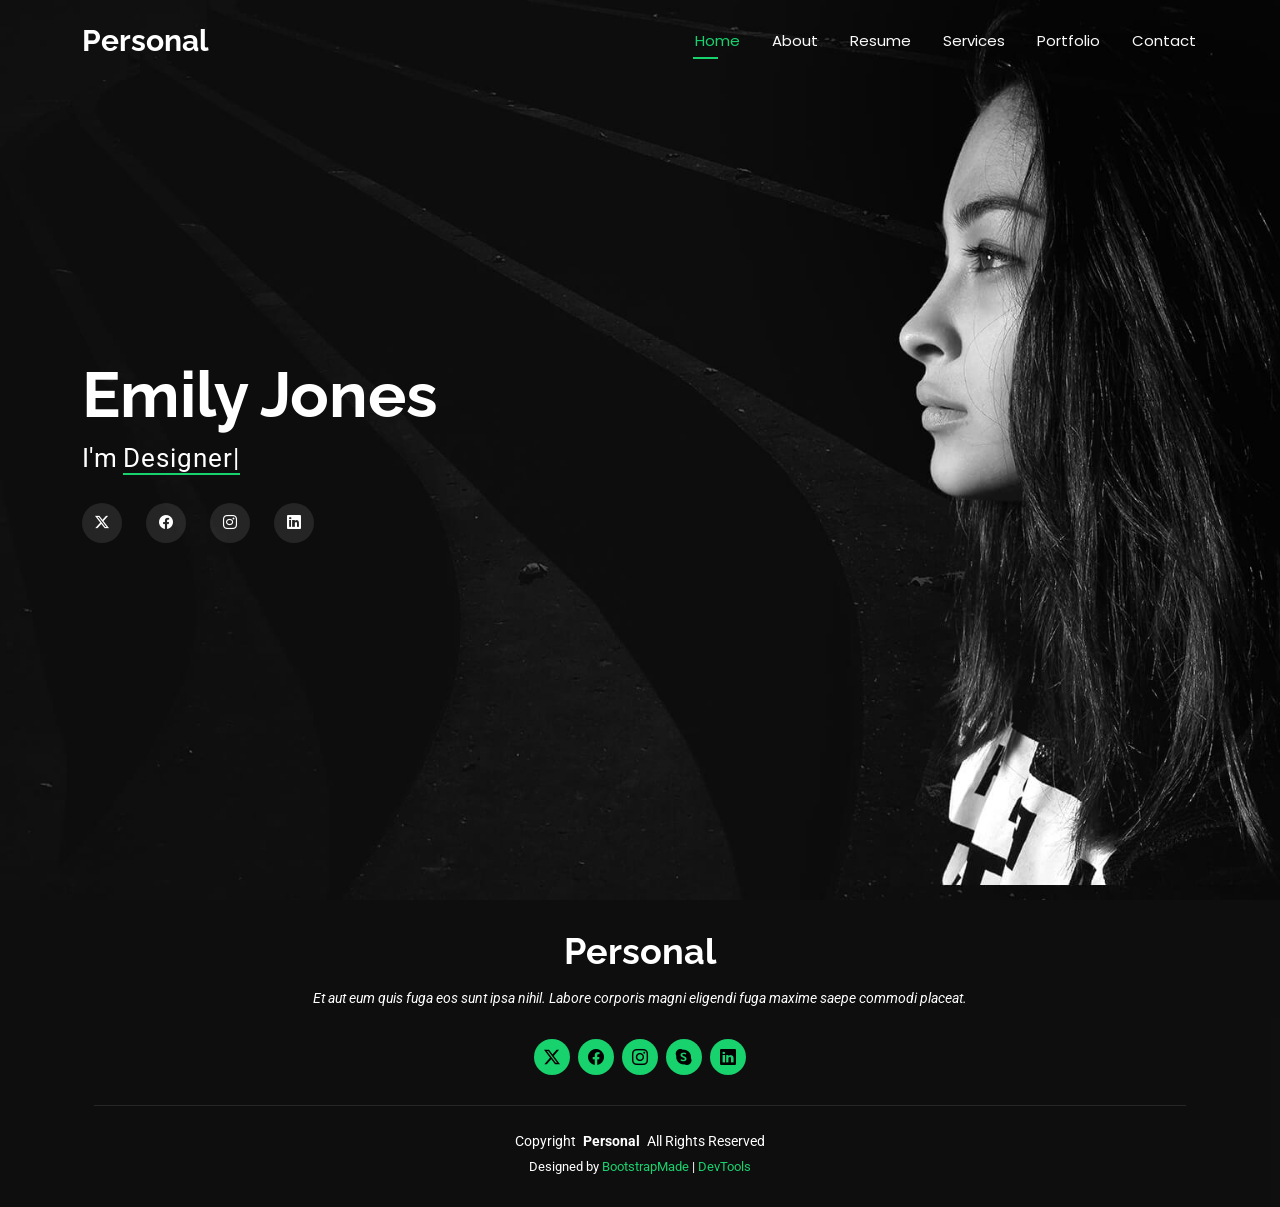
==== index.html @ 93c04d76 "oi; oi; oi" ====
<!DOCTYPE html>
<html lang="en">

<head>
  <meta charset="utf-8">
  <meta content="width=device-width, initial-scale=1.0" name="viewport">
  <title>Index - Personal Bootstrap Template</title>
  <meta name="description" content="">
  <meta name="keywords" content="">

  <!-- Favicons -->
  <link href="assets/img/favicon.png" rel="icon">
  <link href="assets/img/apple-touch-icon.png" rel="apple-touch-icon">

  <!-- Fonts -->
  <link href="https://fonts.googleapis.com" rel="preconnect">
  <link href="https://fonts.gstatic.com" rel="preconnect" crossorigin>
  <link href="https://fonts.googleapis.com/css2?family=Roboto:ital,wght@0,100;0,300;0,400;0,500;0,700;0,900;1,100;1,300;1,400;1,500;1,700;1,900&family=Poppins:ital,wght@0,100;0,200;0,300;0,400;0,500;0,600;0,700;0,800;0,900;1,100;1,200;1,300;1,400;1,500;1,600;1,700;1,800;1,900&family=Raleway:ital,wght@0,100;0,200;0,300;0,400;0,500;0,600;0,700;0,800;0,900;1,100;1,200;1,300;1,400;1,500;1,600;1,700;1,800;1,900&display=swap" rel="stylesheet">

  <!-- Vendor CSS Files -->
  <link href="assets/vendor/bootstrap/css/bootstrap.min.css" rel="stylesheet">
  <link href="assets/vendor/bootstrap-icons/bootstrap-icons.css" rel="stylesheet">
  <link href="assets/vendor/aos/aos.css" rel="stylesheet">
  <link href="assets/vendor/swiper/swiper-bundle.min.css" rel="stylesheet">
  <link href="assets/vendor/glightbox/css/glightbox.min.css" rel="stylesheet">

  <!-- Main CSS File -->
  <link href="assets/css/main.css" rel="stylesheet">

  <!-- =======================================================
  * Template Name: Personal
  * Template URL: https://bootstrapmade.com/personal-free-resume-bootstrap-template/
  * Updated: Mar 05 2025 with Bootstrap v5.3.3
  * Author: BootstrapMade.com
  * License: https://bootstrapmade.com/license/
  ======================================================== -->
</head>

<body class="index-page">

  <header id="header" class="header d-flex align-items-center fixed-top">
    <div class="container-fluid container-xl position-relative d-flex align-items-center justify-content-between">

      <a href="index.html" class="logo d-flex align-items-center">
        <!-- Uncomment the line below if you also wish to use an image logo -->
        <!-- <img src="assets/img/logo.webp" alt=""> -->
        <h1 class="sitename">Personal</h1>
      </a>

      <nav id="navmenu" class="navmenu">
        <ul>
          <li><a href="index.html" class="active">Home</a></li>
          <li><a href="about.html">About</a></li>
          <li><a href="resume.html">Resume</a></li>
          <li><a href="services.html">Services</a></li>
          <li><a href="portfolio.html">Portfolio</a></li>
          <li><a href="contact.html">Contact</a></li>
        </ul>
        <i class="mobile-nav-toggle d-xl-none bi bi-list"></i>
      </nav>

    </div>
  </header>

  <main class="main">

    <!-- Hero Section -->
    <section id="hero" class="hero section dark-background">

      <img src="assets/img/hero-bg.jpg" alt="" data-aos="fade-in">

      <div class="container" data-aos="zoom-out" data-aos-delay="100">
        <h2>Emily Jones</h2>
        <p>I'm <span class="typed" data-typed-items="Designer, Developer, Freelancer, Photographer"></span><span class="typed-cursor typed-cursor--blink"></span></p>
        <div class="social-links">
          <a href="#"><i class="bi bi-twitter-x"></i></a>
          <a href="#"><i class="bi bi-facebook"></i></a>
          <a href="#"><i class="bi bi-instagram"></i></a>
          <a href="#"><i class="bi bi-linkedin"></i></a>
        </div>
      </div>

    </section><!-- /Hero Section -->

  </main>

  <footer id="footer" class="footer dark-background">
    <div class="container">
      <h3 class="sitename">Personal</h3>
      <p>Et aut eum quis fuga eos sunt ipsa nihil. Labore corporis magni eligendi fuga maxime saepe commodi placeat.</p>
      <div class="social-links d-flex justify-content-center">
        <a href=""><i class="bi bi-twitter-x"></i></a>
        <a href=""><i class="bi bi-facebook"></i></a>
        <a href=""><i class="bi bi-instagram"></i></a>
        <a href=""><i class="bi bi-skype"></i></a>
        <a href=""><i class="bi bi-linkedin"></i></a>
      </div>
      <div class="container">
        <div class="copyright">
          <span>Copyright</span> <strong class="px-1 sitename">Personal</strong> <span>All Rights Reserved</span>
        </div>
        <div class="credits">
          <!-- All the links in the footer should remain intact. -->
          <!-- You can delete the links only if you've purchased the pro version. -->
          <!-- Licensing information: https://bootstrapmade.com/license/ -->
          <!-- Purchase the pro version with working PHP/AJAX contact form: [buy-url] -->
          Designed by <a href="https://bootstrapmade.com/">BootstrapMade</a> | <a href="https://bootstrapmade.com/tools/">DevTools</a>
        </div>
      </div>
    </div>
  </footer>

  <!-- Scroll Top -->
  <a href="#" id="scroll-top" class="scroll-top d-flex align-items-center justify-content-center"><i class="bi bi-arrow-up-short"></i></a>

  <!-- Preloader -->
  <div id="preloader"></div>

  <!-- Vendor JS Files -->
  <script src="assets/vendor/bootstrap/js/bootstrap.bundle.min.js"></script>
  <script src="assets/vendor/php-email-form/validate.js"></script>
  <script src="assets/vendor/aos/aos.js"></script>
  <script src="assets/vendor/typed.js/typed.umd.js"></script>
  <script src="assets/vendor/purecounter/purecounter_vanilla.js"></script>
  <script src="assets/vendor/waypoints/noframework.waypoints.js"></script>
  <script src="assets/vendor/swiper/swiper-bundle.min.js"></script>
  <script src="assets/vendor/glightbox/js/glightbox.min.js"></script>
  <script src="assets/vendor/imagesloaded/imagesloaded.pkgd.min.js"></script>
  <script src="assets/vendor/isotope-layout/isotope.pkgd.min.js"></script>

  <!-- Main JS File -->
  <script src="assets/js/main.js"></script>

</body>

</html>
---- assets/css/main.css ----
/**
* Template Name: Personal
* Template URL: https://bootstrapmade.com/personal-free-resume-bootstrap-template/
* Updated: Mar 05 2025 with Bootstrap v5.3.3
* Author: BootstrapMade.com
* License: https://bootstrapmade.com/license/
*/

/*--------------------------------------------------------------
# Font & Color Variables
# Help: https://bootstrapmade.com/color-system/
--------------------------------------------------------------*/
/* Fonts */
:root {
  --default-font: "Roboto",  system-ui, -apple-system, "Segoe UI", Roboto, "Helvetica Neue", Arial, "Noto Sans", "Liberation Sans", sans-serif, "Apple Color Emoji", "Segoe UI Emoji", "Segoe UI Symbol", "Noto Color Emoji";
  --heading-font: "Raleway",  sans-serif;
  --nav-font: "Poppins",  sans-serif;
}

/* Global Colors - The following color variables are used throughout the website. Updating them here will change the color scheme of the entire website */
:root { 
  --background-color: #000000; /* Background color for the entire website, including individual sections */
  --default-color: #fafafa; /* Default color used for the majority of the text content across the entire website */
  --heading-color: #ffffff; /* Color for headings, subheadings and title throughout the website */
  --accent-color: #18d26e; /* Accent color that represents your brand on the website. It's used for buttons, links, and other elements that need to stand out */
  --surface-color: #1a1a1a; /* The surface color is used as a background of boxed elements within sections, such as cards, icon boxes, or other elements that require a visual separation from the global background. */
  --contrast-color: #000000; /* Contrast color for text, ensuring readability against backgrounds of accent, heading, or default colors. */
}

/* Nav Menu Colors - The following color variables are used specifically for the navigation menu. They are separate from the global colors to allow for more customization options */
:root {
  --nav-color: #fafafa;  /* The default color of the main navmenu links */
  --nav-hover-color: #18d26e; /* Applied to main navmenu links when they are hovered over or active */
  --nav-mobile-background-color: #1a1a1a; /* Used as the background color for mobile navigation menu */
  --nav-dropdown-background-color: #1a1a1a; /* Used as the background color for dropdown items that appear when hovering over primary navigation items */
  --nav-dropdown-color: #fafafa; /* Used for navigation links of the dropdown items in the navigation menu. */
  --nav-dropdown-hover-color: #18d26e; /* Similar to --nav-hover-color, this color is applied to dropdown navigation links when they are hovered over. */
}

/* Color Presets - These classes override global colors when applied to any section or element, providing reuse of the sam color scheme. */

.light-background {
  --background-color: #1a1a1a;
  --surface-color: #343434;
}

.dark-background {
  --background-color: rgba(15, 15, 15, 0.975);
  --default-color: #ffffff;
  --heading-color: #ffffff;
  --surface-color: #292929f9;
  --contrast-color: #000000;
}

/* Smooth scroll */
:root {
  scroll-behavior: smooth;
}

/*--------------------------------------------------------------
# General Styling & Shared Classes
--------------------------------------------------------------*/
body {
  color: var(--default-color);
  background-color: var(--background-color);
  font-family: var(--default-font);
}

a {
  color: var(--accent-color);
  text-decoration: none;
  transition: 0.3s;
}

a:hover {
  color: color-mix(in srgb, var(--accent-color), transparent 25%);
  text-decoration: none;
}

h1,
h2,
h3,
h4,
h5,
h6 {
  color: var(--heading-color);
  font-family: var(--heading-font);
}

/* PHP Email Form Messages
------------------------------*/
.php-email-form .error-message {
  display: none;
  background: #df1529;
  color: #ffffff;
  text-align: left;
  padding: 15px;
  margin-bottom: 24px;
  font-weight: 600;
}

.php-email-form .sent-message {
  display: none;
  color: #ffffff;
  background: #059652;
  text-align: center;
  padding: 15px;
  margin-bottom: 24px;
  font-weight: 600;
}

.php-email-form .loading {
  display: none;
  background: var(--surface-color);
  text-align: center;
  padding: 15px;
  margin-bottom: 24px;
}

.php-email-form .loading:before {
  content: "";
  display: inline-block;
  border-radius: 50%;
  width: 24px;
  height: 24px;
  margin: 0 10px -6px 0;
  border: 3px solid var(--accent-color);
  border-top-color: var(--surface-color);
  animation: php-email-form-loading 1s linear infinite;
}

@keyframes php-email-form-loading {
  0% {
    transform: rotate(0deg);
  }

  100% {
    transform: rotate(360deg);
  }
}

/*--------------------------------------------------------------
# Global Header
--------------------------------------------------------------*/
.header {
  --background-color: rgba(0, 0, 0, 0);
  color: var(--default-color);
  background-color: var(--background-color);
  padding: 15px 0;
  transition: all 0.5s;
  z-index: 997;
}

.header .logo {
  line-height: 1;
}

.header .logo img {
  max-height: 32px;
  margin-right: 8px;
}

.header .logo h1 {
  font-size: 30px;
  margin: 0;
  font-weight: 700;
  color: var(--heading-color);
}

.scrolled .header {
  box-shadow: 0px 0 18px rgba(0, 0, 0, 0.1);
}

/* Global Header on Scroll
------------------------------*/
.scrolled .header {
  --background-color: rgba(0, 0, 0, 0.8);
}

/*--------------------------------------------------------------
# Navigation Menu
--------------------------------------------------------------*/
/* Desktop Navigation */
@media (min-width: 1200px) {
  .navmenu {
    padding: 0;
  }

  .navmenu ul {
    margin: 0;
    padding: 0;
    display: flex;
    list-style: none;
    align-items: center;
  }

  .navmenu li {
    position: relative;
  }

  .navmenu>ul>li {
    white-space: nowrap;
    padding: 15px 14px;
  }

  .navmenu>ul>li:last-child {
    padding-right: 0;
  }

  .navmenu a,
  .navmenu a:focus {
    color: var(--nav-color);
    font-size: 15px;
    padding: 0 2px;
    font-family: var(--nav-font);
    font-weight: 400;
    display: flex;
    align-items: center;
    justify-content: space-between;
    white-space: nowrap;
    transition: 0.3s;
    position: relative;
  }

  .navmenu a i,
  .navmenu a:focus i {
    font-size: 12px;
    line-height: 0;
    margin-left: 5px;
    transition: 0.3s;
  }

  .navmenu>ul>li>a:before {
    content: "";
    position: absolute;
    height: 2px;
    bottom: -6px;
    left: 0;
    background-color: var(--nav-hover-color);
    visibility: hidden;
    width: 0px;
    transition: all 0.3s ease-in-out 0s;
  }

  .navmenu a:hover:before,
  .navmenu li:hover>a:before,
  .navmenu .active:before {
    visibility: visible;
    width: 25px;
  }

  .navmenu li:hover>a,
  .navmenu .active,
  .navmenu .active:focus {
    color: var(--nav-hover-color);
  }

  .navmenu .dropdown ul {
    margin: 0;
    padding: 10px 0;
    background: var(--nav-dropdown-background-color);
    display: block;
    position: absolute;
    visibility: hidden;
    left: 14px;
    top: 130%;
    opacity: 0;
    transition: 0.3s;
    border-radius: 4px;
    z-index: 99;
    box-shadow: 0px 0px 30px rgba(0, 0, 0, 0.1);
  }

  .navmenu .dropdown ul li {
    min-width: 200px;
  }

  .navmenu .dropdown ul a {
    padding: 10px 20px;
    font-size: 15px;
    text-transform: none;
    color: var(--nav-dropdown-color);
  }

  .navmenu .dropdown ul a i {
    font-size: 12px;
  }

  .navmenu .dropdown ul a:hover,
  .navmenu .dropdown ul .active:hover,
  .navmenu .dropdown ul li:hover>a {
    color: var(--nav-dropdown-hover-color);
  }

  .navmenu .dropdown:hover>ul {
    opacity: 1;
    top: 100%;
    visibility: visible;
  }

  .navmenu .dropdown .dropdown ul {
    top: 0;
    left: -90%;
    visibility: hidden;
  }

  .navmenu .dropdown .dropdown:hover>ul {
    opacity: 1;
    top: 0;
    left: -100%;
    visibility: visible;
  }
}

/* Mobile Navigation */
@media (max-width: 1199px) {
  .mobile-nav-toggle {
    color: var(--nav-color);
    font-size: 28px;
    line-height: 0;
    margin-right: 10px;
    cursor: pointer;
    transition: color 0.3s;
  }

  .navmenu {
    padding: 0;
    z-index: 9997;
  }

  .navmenu ul {
    display: none;
    list-style: none;
    position: absolute;
    inset: 60px 20px 20px 20px;
    padding: 10px 0;
    margin: 0;
    border-radius: 6px;
    background-color: var(--nav-mobile-background-color);
    border: 1px solid color-mix(in srgb, var(--default-color), transparent 90%);
    box-shadow: none;
    overflow-y: auto;
    transition: 0.3s;
    z-index: 9998;
  }

  .navmenu a,
  .navmenu a:focus {
    color: var(--nav-dropdown-color);
    padding: 10px 20px;
    font-family: var(--nav-font);
    font-size: 17px;
    font-weight: 500;
    display: flex;
    align-items: center;
    justify-content: space-between;
    white-space: nowrap;
    transition: 0.3s;
  }

  .navmenu a i,
  .navmenu a:focus i {
    font-size: 12px;
    line-height: 0;
    margin-left: 5px;
    width: 30px;
    height: 30px;
    display: flex;
    align-items: center;
    justify-content: center;
    border-radius: 50%;
    transition: 0.3s;
    background-color: color-mix(in srgb, var(--accent-color), transparent 90%);
  }

  .navmenu a i:hover,
  .navmenu a:focus i:hover {
    background-color: var(--accent-color);
    color: var(--contrast-color);
  }

  .navmenu a:hover,
  .navmenu .active,
  .navmenu .active:focus {
    color: var(--nav-dropdown-hover-color);
  }

  .navmenu .active i,
  .navmenu .active:focus i {
    background-color: var(--accent-color);
    color: var(--contrast-color);
    transform: rotate(180deg);
  }

  .navmenu .dropdown ul {
    position: static;
    display: none;
    z-index: 99;
    padding: 10px 0;
    margin: 10px 20px;
    background-color: var(--nav-dropdown-background-color);
    transition: all 0.5s ease-in-out;
  }

  .navmenu .dropdown ul ul {
    background-color: rgba(33, 37, 41, 0.1);
  }

  .navmenu .dropdown>.dropdown-active {
    display: block;
    background-color: rgba(33, 37, 41, 0.03);
  }

  .mobile-nav-active {
    overflow: hidden;
  }

  .mobile-nav-active .mobile-nav-toggle {
    color: #fff;
    position: absolute;
    font-size: 32px;
    top: 15px;
    right: 15px;
    margin-right: 0;
    z-index: 9999;
  }

  .mobile-nav-active .navmenu {
    position: fixed;
    overflow: hidden;
    inset: 0;
    background: rgba(33, 37, 41, 0.8);
    transition: 0.3s;
  }

  .mobile-nav-active .navmenu>ul {
    display: block;
  }
}

/*--------------------------------------------------------------
# Global Footer
--------------------------------------------------------------*/
.footer {
  color: var(--default-color);
  background-color: var(--background-color);
  font-size: 14px;
  text-align: center;
  padding: 30px 0;
  position: relative;
}

.footer h3 {
  font-size: 36px;
  font-weight: 700;
  position: relative;
  padding: 0;
  margin: 0 0 15px 0;
}

.footer p {
  font-size: 15;
  font-style: italic;
  padding: 0;
  margin: 0 0 30px 0;
}

.footer .social-links {
  margin: 0 0 30px 0;
}

.footer .social-links a {
  font-size: 16px;
  display: flex;
  align-items: center;
  justify-content: center;
  background: var(--accent-color);
  color: var(--contrast-color);
  line-height: 1;
  margin: 0 4px;
  border-radius: 50%;
  text-align: center;
  width: 36px;
  height: 36px;
  transition: 0.3s;
}

.footer .social-links a:hover {
  background: color-mix(in srgb, var(--accent-color), transparent 20%);
  text-decoration: none;
}

.footer .copyright {
  padding-top: 25px;
  border-top: 1px solid color-mix(in srgb, var(--default-color), transparent 90%);
}

.footer .credits {
  font-size: 13px;
  padding-top: 5px;
}

/*--------------------------------------------------------------
# Preloader
--------------------------------------------------------------*/
#preloader {
  position: fixed;
  inset: 0;
  z-index: 999999;
  overflow: hidden;
  background: var(--background-color);
  transition: all 0.6s ease-out;
}

#preloader:before {
  content: "";
  position: fixed;
  top: calc(50% - 30px);
  left: calc(50% - 30px);
  border: 6px solid #ffffff;
  border-color: var(--accent-color) transparent var(--accent-color) transparent;
  border-radius: 50%;
  width: 60px;
  height: 60px;
  animation: animate-preloader 1.5s linear infinite;
}

@keyframes animate-preloader {
  0% {
    transform: rotate(0deg);
  }

  100% {
    transform: rotate(360deg);
  }
}

/*--------------------------------------------------------------
# Scroll Top Button
--------------------------------------------------------------*/
.scroll-top {
  position: fixed;
  visibility: hidden;
  opacity: 0;
  right: 15px;
  bottom: -15px;
  z-index: 99999;
  background-color: var(--accent-color);
  width: 44px;
  height: 44px;
  border-radius: 50px;
  transition: all 0.4s;
}

.scroll-top i {
  font-size: 24px;
  color: var(--contrast-color);
  line-height: 0;
}

.scroll-top:hover {
  background-color: color-mix(in srgb, var(--accent-color), transparent 20%);
  color: var(--contrast-color);
}

.scroll-top.active {
  visibility: visible;
  opacity: 1;
  bottom: 15px;
}

/*--------------------------------------------------------------
# Disable aos animation delay on mobile devices
--------------------------------------------------------------*/
@media screen and (max-width: 768px) {
  [data-aos-delay] {
    transition-delay: 0 !important;
  }
}

/*--------------------------------------------------------------
# Global Page Titles & Breadcrumbs
--------------------------------------------------------------*/
.page-title {
  color: var(--default-color);
  background-color: var(--background-color);
  position: relative;
}

.page-title .heading {
  padding: 160px 0 80px 0;
  border-top: 1px solid color-mix(in srgb, var(--default-color), transparent 90%);
}

.page-title .heading h1 {
  font-size: 38px;
  font-weight: 700;
}

.page-title nav {
  background-color: color-mix(in srgb, var(--default-color), transparent 90%);
  padding: 20px 0;
}

.page-title nav ol {
  display: flex;
  flex-wrap: wrap;
  list-style: none;
  margin: 0;
  font-size: 16px;
  font-weight: 600;
}

.page-title nav ol li+li {
  padding-left: 10px;
}

.page-title nav ol li+li::before {
  content: "/";
  display: inline-block;
  padding-right: 10px;
  color: color-mix(in srgb, var(--default-color), transparent 70%);
}

/*--------------------------------------------------------------
# Global Sections
--------------------------------------------------------------*/
section,
.section {
  color: var(--default-color);
  background-color: var(--background-color);
  padding: 60px 0;
  scroll-margin-top: 100px;
  overflow: clip;
}

@media (max-width: 1199px) {

  section,
  .section {
    scroll-margin-top: 66px;
  }
}

/*--------------------------------------------------------------
# Global Section Titles
--------------------------------------------------------------*/
.section-title {
  padding-bottom: 60px;
  position: relative;
}

.section-title h2 {
  font-size: 14px;
  font-weight: 500;
  padding: 0;
  line-height: 1px;
  margin: 0;
  letter-spacing: 1.5px;
  text-transform: uppercase;
  color: color-mix(in srgb, var(--default-color), transparent 50%);
  position: relative;
}

.section-title h2::after {
  content: "";
  width: 120px;
  height: 1px;
  display: inline-block;
  background: var(--accent-color);
  margin: 4px 10px;
}

.section-title div {
  color: var(--heading-color);
  margin: 0;
  margin: 0;
  font-size: 28px;
  font-weight: 700;
  text-transform: uppercase;
  font-family: var(--heading-font);
}

/*--------------------------------------------------------------
# Hero Section
--------------------------------------------------------------*/
.hero {
  width: 100%;
  min-height: 100vh;
  position: relative;
  padding: 80px 0;
  display: flex;
  align-items: center;
  justify-content: center;
}

.hero img {
  position: absolute;
  inset: 0;
  display: block;
  width: 100%;
  height: 100%;
  object-fit: cover;
  z-index: 1;
}

.hero .container {
  position: relative;
  z-index: 3;
}

.hero h2 {
  margin: 0;
  font-size: 64px;
  font-weight: 700;
}

.hero p {
  margin: 5px 0 0 0;
  font-size: 26px;
}

.hero p span {
  letter-spacing: 1px;
  border-bottom: 2px solid var(--accent-color);
}

.hero .social-links {
  margin-top: 25px;
}

.hero .social-links a {
  background-color: color-mix(in srgb, var(--default-color), transparent 90%);
  color: var(--default-color);
  font-size: 14px;
  width: 40px;
  height: 40px;
  border-radius: 50px;
  display: inline-flex;
  align-items: center;
  justify-content: center;
  margin-right: 20px;
  transition: 0.3s;
}

.hero .social-links a:hover {
  background-color: var(--accent-color);
}

@media (max-width: 768px) {
  .hero h2 {
    font-size: 32px;
  }

  .hero p {
    font-size: 20px;
  }
}

/*--------------------------------------------------------------
# About Section
--------------------------------------------------------------*/
.about .content h2 {
  font-weight: 700;
  font-size: 24px;
}

.about .content ul {
  list-style: none;
  padding: 0;
}

.about .content ul li {
  margin-bottom: 20px;
  display: flex;
  align-items: center;
}

.about .content ul strong {
  margin-right: 10px;
}

.about .content ul i {
  font-size: 16px;
  margin-right: 5px;
  color: var(--accent-color);
  line-height: 0;
}

/*--------------------------------------------------------------
# Stats Section
--------------------------------------------------------------*/
.stats i {
  background-color: var(--surface-color);
  color: var(--accent-color);
  box-shadow: 0px 2px 25px rgba(0, 0, 0, 0.1);
  width: 54px;
  height: 54px;
  font-size: 24px;
  border-radius: 50px;
  border: 2px solid var(--background-color);
  display: inline-flex;
  align-items: center;
  justify-content: center;
  position: relative;
  z-index: 1;
}

.stats .stats-item {
  background-color: var(--surface-color);
  margin-top: -27px;
  padding: 30px 30px 25px 30px;
  width: 100%;
  position: relative;
  text-align: center;
  box-shadow: 0px 2px 35px rgba(0, 0, 0, 0.1);
  border-radius: 4px;
  z-index: 0;
}

.stats .stats-item span {
  font-size: 36px;
  display: block;
  font-weight: 700;
  color: color-mix(in srgb, var(--default-color), transparent 20%);
}

.stats .stats-item p {
  padding: 0;
  margin: 0;
  font-family: var(--heading-font);
  font-size: 16px;
}

/*--------------------------------------------------------------
# Skills Section
--------------------------------------------------------------*/
.skills .progress {
  height: 60px;
  display: block;
  background: none;
  border-radius: 0;
}

.skills .progress .skill {
  color: var(--heading-color);
  padding: 0;
  margin: 0 0 6px 0;
  text-transform: uppercase;
  display: block;
  font-weight: 600;
  font-family: var(--heading-font);
}

.skills .progress .skill .val {
  float: right;
  font-style: normal;
}

.skills .progress-bar-wrap {
  background: color-mix(in srgb, var(--default-color), transparent 90%);
  height: 10px;
}

.skills .progress-bar {
  width: 1px;
  height: 10px;
  transition: 0.9s;
  background-color: var(--accent-color);
}

/*--------------------------------------------------------------
# Interests Section
--------------------------------------------------------------*/
.interests .features-item {
  background-color: var(--surface-color);
  display: flex;
  align-items: center;
  padding: 20px;
  transition: 0.3s;
  border: 1px solid color-mix(in srgb, var(--default-color), transparent 90%);
  position: relative;
}

.interests .features-item i {
  font-size: 32px;
  padding-right: 10px;
  line-height: 0;
}

.interests .features-item h3 {
  font-weight: 700;
  margin: 0;
  padding: 0;
  line-height: 1;
  font-size: 16px;
}

.interests .features-item h3 a {
  color: var(--heading-color);
  transition: 0.3s;
}

.interests .features-item:hover {
  border-color: var(--accent-color);
}

.interests .features-item:hover h3 a {
  color: var(--accent-color);
}

/*--------------------------------------------------------------
# Testimonials Section
--------------------------------------------------------------*/
.testimonials .testimonials-carousel,
.testimonials .testimonials-slider {
  overflow: hidden;
}

.testimonials .testimonial-item {
  box-sizing: content-box;
  min-height: 320px;
}

.testimonials .testimonial-item .testimonial-img {
  width: 90px;
  border-radius: 50%;
  margin: -40px 0 0 40px;
  position: relative;
  z-index: 2;
  border: 6px solid var(--background-color);
}

.testimonials .testimonial-item h3 {
  font-size: 18px;
  font-weight: bold;
  margin: 10px 0 5px 45px;
}

.testimonials .testimonial-item h4 {
  font-size: 14px;
  color: color-mix(in srgb, var(--default-color), transparent 20%);
  margin: 0 0 0 45px;
}

.testimonials .testimonial-item .quote-icon-left,
.testimonials .testimonial-item .quote-icon-right {
  color: color-mix(in srgb, var(--accent-color), transparent 50%);
  font-size: 26px;
  line-height: 0;
}

.testimonials .testimonial-item .quote-icon-left {
  display: inline-block;
  left: -5px;
  position: relative;
}

.testimonials .testimonial-item .quote-icon-right {
  display: inline-block;
  right: -5px;
  position: relative;
  top: 10px;
  transform: scale(-1, -1);
}

.testimonials .testimonial-item p {
  font-style: italic;
  margin: 0 15px 0 15px;
  padding: 20px 20px 60px 20px;
  background: var(--surface-color);
  border-radius: 6px;
  position: relative;
  z-index: 1;
}

.testimonials .swiper-wrapper {
  height: auto;
}

.testimonials .swiper-pagination {
  margin-top: 20px;
  position: relative;
}

.testimonials .swiper-pagination .swiper-pagination-bullet {
  width: 12px;
  height: 12px;
  background-color: var(--background-color);
  opacity: 1;
  border: 1px solid var(--accent-color);
}

.testimonials .swiper-pagination .swiper-pagination-bullet-active {
  background-color: var(--accent-color);
}

/*--------------------------------------------------------------
# Resume Section
--------------------------------------------------------------*/
.resume .resume-title {
  color: var(--heading-color);
  font-size: 26px;
  font-weight: 700;
  margin-top: 20px;
  margin-bottom: 20px;
}

.resume .resume-item {
  padding: 0 0 20px 20px;
  margin-top: -2px;
  border-left: 2px solid var(--accent-color);
  position: relative;
}

.resume .resume-item h4 {
  line-height: 18px;
  font-size: 18px;
  font-weight: 600;
  text-transform: uppercase;
  color: color-mix(in srgb, var(--default-color), transparent 20%);
  margin-bottom: 10px;
}

.resume .resume-item h5 {
  font-size: 16px;
  padding: 5px 15px;
  display: inline-block;
  font-weight: 600;
  margin-bottom: 10px;
}

.resume .resume-item ul {
  padding-left: 20px;
}

.resume .resume-item ul li {
  padding-bottom: 10px;
}

.resume .resume-item:last-child {
  padding-bottom: 0;
}

.resume .resume-item::before {
  content: "";
  position: absolute;
  width: 16px;
  height: 16px;
  border-radius: 50px;
  left: -9px;
  top: 0;
  background: var(--background-color);
  border: 2px solid var(--accent-color);
}

/*--------------------------------------------------------------
# Services Section
--------------------------------------------------------------*/
.services .service-item {
  background-color: var(--surface-color);
  text-align: center;
  padding: 80px 20px;
  transition: all ease-in-out 0.3s;
  height: 100%;
}

.services .service-item .icon {
  margin: 0 auto;
  width: 64px;
  height: 64px;
  background: var(--accent-color);
  border-radius: 4px;
  display: flex;
  align-items: center;
  justify-content: center;
  margin-bottom: 20px;
  transition: 0.3s;
  transform-style: preserve-3d;
}

.services .service-item .icon i {
  color: var(--contrast-color);
  font-size: 28px;
  transition: ease-in-out 0.3s;
}

.services .service-item .icon::before {
  position: absolute;
  content: "";
  left: -8px;
  top: -8px;
  height: 100%;
  width: 100%;
  background: color-mix(in srgb, var(--accent-color), transparent 80%);
  border-radius: 5px;
  transition: all 0.3s ease-out 0s;
  transform: translateZ(-1px);
}

.services .service-item h3 {
  font-weight: 700;
  margin: 10px 0 15px 0;
  font-size: 22px;
}

.services .service-item p {
  line-height: 24px;
  font-size: 14px;
  margin-bottom: 0;
}

.services .service-item:hover {
  background: var(--accent-color);
  border-color: var(--accent-color);
}

.services .service-item:hover .icon {
  background: var(--surface-color);
}

.services .service-item:hover .icon i {
  color: var(--accent-color);
}

.services .service-item:hover .icon::before {
  background: color-mix(in srgb, var(--background-color), transparent 70%);
}

.services .service-item:hover h3,
.services .service-item:hover p {
  color: var(--contrast-color);
}

/*--------------------------------------------------------------
# Service Details Section
--------------------------------------------------------------*/
.service-details .services-list {
  background-color: var(--surface-color);
  padding: 10px 30px;
  border: 1px solid color-mix(in srgb, var(--default-color), transparent 90%);
  margin-bottom: 20px;
}

.service-details .services-list a {
  display: block;
  line-height: 1;
  padding: 8px 0 8px 15px;
  border-left: 3px solid color-mix(in srgb, var(--default-color), transparent 70%);
  margin: 20px 0;
  color: color-mix(in srgb, var(--default-color), transparent 20%);
  transition: 0.3s;
}

.service-details .services-list a.active {
  color: var(--heading-color);
  font-weight: 700;
  border-color: var(--accent-color);
}

.service-details .services-list a:hover {
  border-color: var(--accent-color);
}

.service-details .services-img {
  margin-bottom: 20px;
}

.service-details h3 {
  font-size: 26px;
  font-weight: 700;
}

.service-details h4 {
  font-size: 20px;
  font-weight: 700;
}

.service-details p {
  font-size: 15px;
}

.service-details ul {
  list-style: none;
  padding: 0;
  font-size: 15px;
}

.service-details ul li {
  padding: 5px 0;
  display: flex;
  align-items: center;
}

.service-details ul i {
  font-size: 20px;
  margin-right: 8px;
  color: var(--accent-color);
}

/*--------------------------------------------------------------
# Portfolio Section
--------------------------------------------------------------*/
.portfolio .portfolio-filters {
  padding: 0;
  margin: 0 auto 20px auto;
  list-style: none;
  text-align: center;
}

.portfolio .portfolio-filters li {
  cursor: pointer;
  display: inline-block;
  padding: 0;
  font-size: 18px;
  font-weight: 500;
  margin: 0 10px;
  line-height: 1;
  margin-bottom: 5px;
  transition: all 0.3s ease-in-out;
}

.portfolio .portfolio-filters li:hover,
.portfolio .portfolio-filters li.filter-active {
  color: var(--accent-color);
}

.portfolio .portfolio-filters li:first-child {
  margin-left: 0;
}

.portfolio .portfolio-filters li:last-child {
  margin-right: 0;
}

@media (max-width: 575px) {
  .portfolio .portfolio-filters li {
    font-size: 14px;
    margin: 0 5px;
  }
}

.portfolio .portfolio-content {
  position: relative;
  overflow: hidden;
}

.portfolio .portfolio-content img {
  transition: 0.3s;
}

.portfolio .portfolio-content .portfolio-info {
  opacity: 0;
  position: absolute;
  inset: 0;
  z-index: 3;
  transition: all ease-in-out 0.3s;
  background: rgba(0, 0, 0, 0.6);
  padding: 15px;
}

.portfolio .portfolio-content .portfolio-info h4 {
  font-size: 14px;
  padding: 5px 10px;
  font-weight: 400;
  color: #ffffff;
  display: inline-block;
  background-color: var(--accent-color);
}

.portfolio .portfolio-content .portfolio-info p {
  position: absolute;
  bottom: 10px;
  text-align: center;
  display: inline-block;
  left: 0;
  right: 0;
  font-size: 16px;
  font-weight: 600;
  color: rgba(255, 255, 255, 0.8);
}

.portfolio .portfolio-content .portfolio-info .preview-link,
.portfolio .portfolio-content .portfolio-info .details-link {
  position: absolute;
  left: calc(50% - 40px);
  font-size: 26px;
  top: calc(50% - 14px);
  color: #fff;
  transition: 0.3s;
  line-height: 1.2;
}

.portfolio .portfolio-content .portfolio-info .preview-link:hover,
.portfolio .portfolio-content .portfolio-info .details-link:hover {
  color: var(--accent-color);
}

.portfolio .portfolio-content .portfolio-info .details-link {
  left: 50%;
  font-size: 34px;
  line-height: 0;
}

.portfolio .portfolio-content:hover .portfolio-info {
  opacity: 1;
}

.portfolio .portfolio-content:hover img {
  transform: scale(1.1);
}

/*--------------------------------------------------------------
# Portfolio Details Section
--------------------------------------------------------------*/
.portfolio-details .portfolio-details-slider img {
  width: 100%;
}

.portfolio-details .portfolio-details-slider .swiper-pagination {
  margin-top: 20px;
  position: relative;
}

.portfolio-details .portfolio-details-slider .swiper-pagination .swiper-pagination-bullet {
  width: 12px;
  height: 12px;
  background-color: color-mix(in srgb, var(--default-color), transparent 85%);
  opacity: 1;
}

.portfolio-details .portfolio-details-slider .swiper-pagination .swiper-pagination-bullet-active {
  background-color: var(--accent-color);
}

.portfolio-details .portfolio-info {
  background-color: var(--surface-color);
  padding: 30px;
  box-shadow: 0px 0 30px rgba(0, 0, 0, 0.1);
}

.portfolio-details .portfolio-info h3 {
  font-size: 22px;
  font-weight: 700;
  margin-bottom: 20px;
  padding-bottom: 20px;
  border-bottom: 1px solid color-mix(in srgb, var(--default-color), transparent 85%);
}

.portfolio-details .portfolio-info ul {
  list-style: none;
  padding: 0;
  font-size: 15px;
}

.portfolio-details .portfolio-info ul li+li {
  margin-top: 10px;
}

.portfolio-details .portfolio-description {
  padding-top: 30px;
}

.portfolio-details .portfolio-description h2 {
  font-size: 26px;
  font-weight: 700;
  margin-bottom: 20px;
}

.portfolio-details .portfolio-description p {
  padding: 0;
  color: color-mix(in srgb, var(--default-color), transparent 30%);
}

/*--------------------------------------------------------------
# Starter Section Section
--------------------------------------------------------------*/
.starter-section {
  /* Add your styles here */
}

/*--------------------------------------------------------------
# Contact Section
--------------------------------------------------------------*/
.contact .info-item {
  box-shadow: 0px 0px 20px rgba(0, 0, 0, 0.1);
  padding: 20px 30px;
}

.contact .info-item .icon {
  color: var(--contrast-color);
  background-color: var(--accent-color);
  width: 56px;
  height: 56px;
  font-size: 24px;
  display: flex;
  justify-content: center;
  align-items: center;
  transition: all 0.3s ease-in-out;
  border-radius: 50%;
  margin-right: 15px;
}

.contact .info-item h3 {
  font-size: 18px;
  font-weight: 700;
  margin: 0 0 2px 0;
}

.contact .info-item p {
  padding: 0;
  margin-bottom: 0;
  font-size: 14px;
}

.contact .info-item .social-links a {
  font-size: 24px;
  display: inline-block;
  line-height: 1;
  margin: 4px 6px 0 0;
  transition: 0.3s;
  color: color-mix(in srgb, var(--default-color), transparent 50%);
}

.contact .info-item .social-links a:hover {
  color: var(--accent-color);
}

.contact .php-email-form {
  box-shadow: 0px 0px 20px rgba(0, 0, 0, 0.1);
  padding: 30px;
  margin-top: 30px;
}

@media (max-width: 575px) {
  .contact .php-email-form {
    padding: 20px;
  }
}

.contact .php-email-form input[type=text],
.contact .php-email-form input[type=email],
.contact .php-email-form textarea {
  color: var(--default-color);
  background-color: color-mix(in srgb, var(--background-color), transparent 50%);
  border-color: color-mix(in srgb, var(--default-color), transparent 80%);
  font-size: 14px;
  padding: 10px 15px;
  box-shadow: none;
  border-radius: 0;
}

.contact .php-email-form input[type=text]:focus,
.contact .php-email-form input[type=email]:focus,
.contact .php-email-form textarea:focus {
  border-color: var(--accent-color);
}

.contact .php-email-form input[type=text]::placeholder,
.contact .php-email-form input[type=email]::placeholder,
.contact .php-email-form textarea::placeholder {
  color: color-mix(in srgb, var(--default-color), transparent 70%);
}

.contact .php-email-form button[type=submit] {
  color: var(--contrast-color);
  background: var(--accent-color);
  border: 0;
  padding: 10px 30px;
  transition: 0.4s;
  border-radius: 50px;
}

.contact .php-email-form button[type=submit]:hover {
  background: color-mix(in srgb, var(--accent-color), transparent 20%);
}
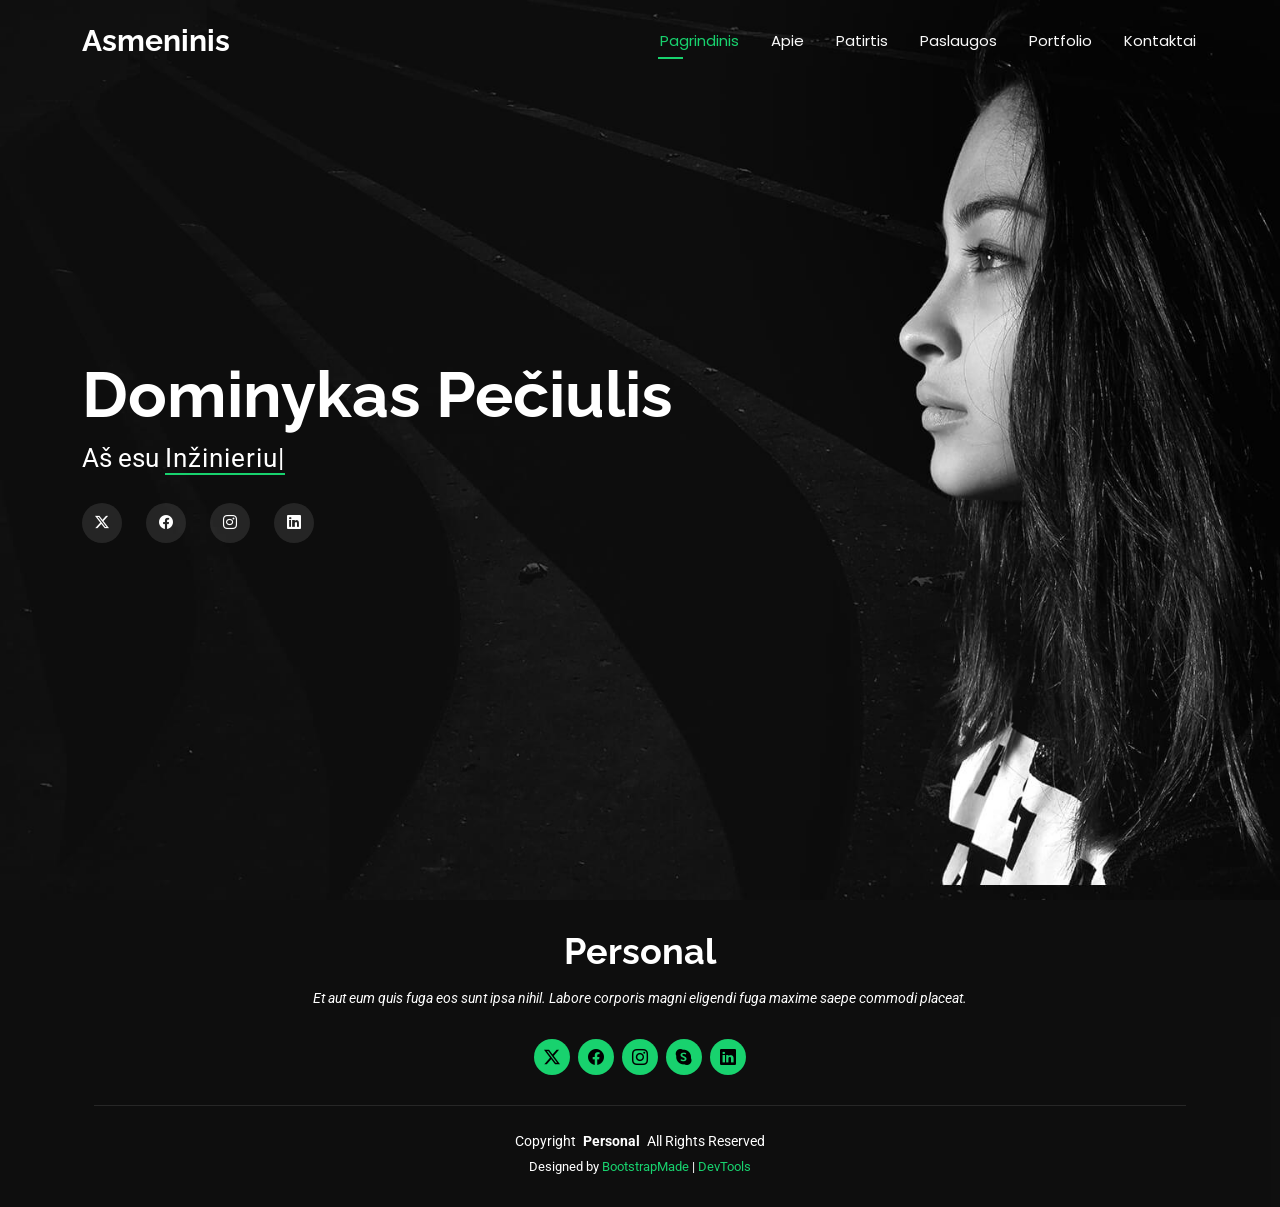
==== commit 96a96245: ";" ====
--- a/index.html
+++ b/index.html
@@ -4,13 +4,13 @@
 <head>
   <meta charset="utf-8">
   <meta content="width=device-width, initial-scale=1.0" name="viewport">
-  <title>Index - Personal Bootstrap Template</title>
+  <title>Mano CV</title>
   <meta name="description" content="">
   <meta name="keywords" content="">
 
   <!-- Favicons -->
-  <link href="assets/img/favicon.png" rel="icon">
-  <link href="assets/img/apple-touch-icon.png" rel="apple-touch-icon">
+  <link href="assets/img/oco.png" rel="icon">
+  <link href="assets/img/oco.png" rel="apple-touch-icon">
 
   <!-- Fonts -->
   <link href="https://fonts.googleapis.com" rel="preconnect">
@@ -44,17 +44,17 @@
       <a href="index.html" class="logo d-flex align-items-center">
         <!-- Uncomment the line below if you also wish to use an image logo -->
         <!-- <img src="assets/img/logo.webp" alt=""> -->
-        <h1 class="sitename">Personal</h1>
+        <h1 class="sitename">Asmeninis</h1>
       </a>
 
       <nav id="navmenu" class="navmenu">
         <ul>
-          <li><a href="index.html" class="active">Home</a></li>
-          <li><a href="about.html">About</a></li>
-          <li><a href="resume.html">Resume</a></li>
-          <li><a href="services.html">Services</a></li>
+          <li><a href="index.html" class="active">Pagrindinis</a></li>
+          <li><a href="about.html">Apie</a></li>
+          <li><a href="resume.html">Patirtis</a></li>
+          <li><a href="services.html">Paslaugos</a></li>
           <li><a href="portfolio.html">Portfolio</a></li>
-          <li><a href="contact.html">Contact</a></li>
+          <li><a href="contact.html">Kontaktai</a></li>
         </ul>
         <i class="mobile-nav-toggle d-xl-none bi bi-list"></i>
       </nav>
@@ -70,8 +70,8 @@
       <img src="assets/img/hero-bg.jpg" alt="" data-aos="fade-in">
 
       <div class="container" data-aos="zoom-out" data-aos-delay="100">
-        <h2>Emily Jones</h2>
-        <p>I'm <span class="typed" data-typed-items="Designer, Developer, Freelancer, Photographer"></span><span class="typed-cursor typed-cursor--blink"></span></p>
+        <h2>Dominykas Pečiulis</h2>
+        <p>Aš esu <span class="typed" data-typed-items="Inžinierius, Frylanceris, Verslininkas, Mokytojas"></span><span class="typed-cursor typed-cursor--blink"></span></p>
         <div class="social-links">
           <a href="#"><i class="bi bi-twitter-x"></i></a>
           <a href="#"><i class="bi bi-facebook"></i></a>
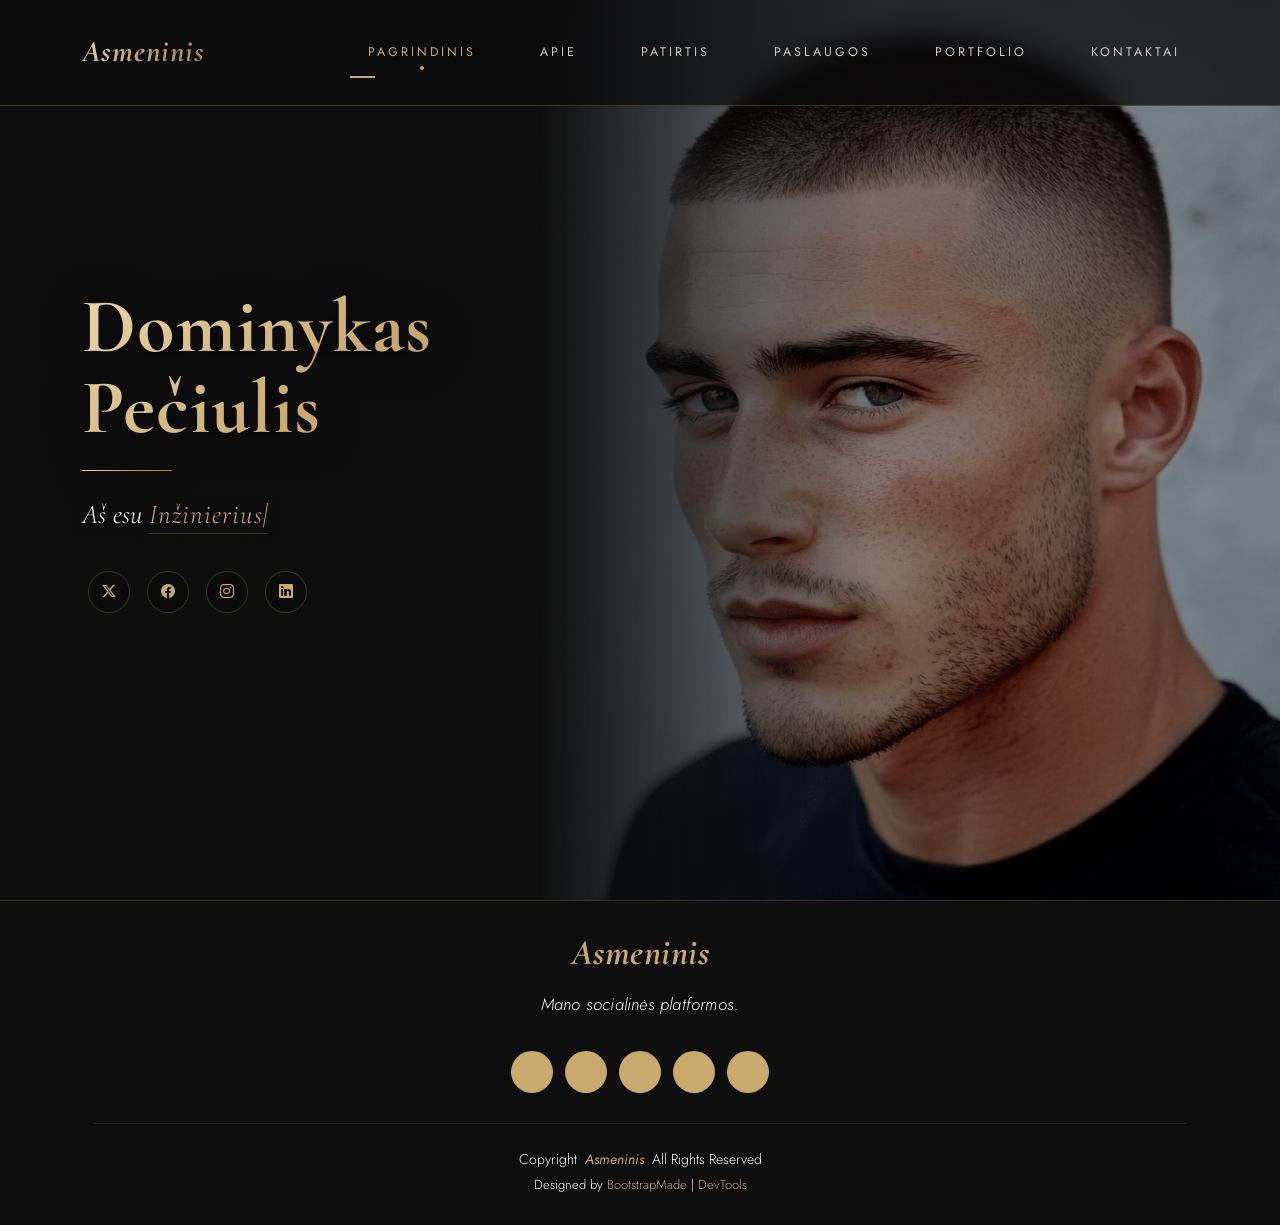
==== commit d350c932: ";;" ====
--- a/index.html
+++ b/index.html
@@ -26,6 +26,7 @@
 
   <!-- Main CSS File -->
   <link href="assets/css/main.css" rel="stylesheet">
+  <link href="assets/css/custom.css" rel="stylesheet">
 
   <!-- =======================================================
   * Template Name: Personal
@@ -67,11 +68,11 @@
     <!-- Hero Section -->
     <section id="hero" class="hero section dark-background">
 
-      <img src="assets/img/hero-bg.jpg" alt="" data-aos="fade-in">
+      <img src="assets/img/buzz-cut-with-fade-buzzcut-number-3.webp" alt="" data-aos="fade-in">
 
       <div class="container" data-aos="zoom-out" data-aos-delay="100">
         <h2>Dominykas Pečiulis</h2>
-        <p>Aš esu <span class="typed" data-typed-items="Inžinierius, Frylanceris, Verslininkas, Mokytojas"></span><span class="typed-cursor typed-cursor--blink"></span></p>
+        <p>Aš esu <span class="typed" data-typed-items="Inžinierius, Frylanceris, Verslininkas, Mokytojas, Vierchas, Baxuras"></span><span class="typed-cursor typed-cursor--blink"></span></p>
         <div class="social-links">
           <a href="#"><i class="bi bi-twitter-x"></i></a>
           <a href="#"><i class="bi bi-facebook"></i></a>
@@ -86,8 +87,8 @@
 
   <footer id="footer" class="footer dark-background">
     <div class="container">
-      <h3 class="sitename">Personal</h3>
-      <p>Et aut eum quis fuga eos sunt ipsa nihil. Labore corporis magni eligendi fuga maxime saepe commodi placeat.</p>
+      <h3 class="sitename">Asmeninis</h3>
+      <p>Mano socialinės platformos.</p>
       <div class="social-links d-flex justify-content-center">
         <a href=""><i class="bi bi-twitter-x"></i></a>
         <a href=""><i class="bi bi-facebook"></i></a>
@@ -97,7 +98,7 @@
       </div>
       <div class="container">
         <div class="copyright">
-          <span>Copyright</span> <strong class="px-1 sitename">Personal</strong> <span>All Rights Reserved</span>
+          <span>Copyright</span> <strong class="px-1 sitename">Asmeninis</strong> <span>All Rights Reserved</span>
         </div>
         <div class="credits">
           <!-- All the links in the footer should remain intact. -->
--- a/assets/css/custom.css
+++ b/assets/css/custom.css
@@ -0,0 +1,678 @@
+/* =========================================================
+   custom.css – „Elegant Gold“ tema BootstrapMade „Personal“ šablonui
+   Prijunkite VISUOSE puslapiuose <head> dalyje PO main.css:
+   <link href="assets/css/custom.css" rel="stylesheet">
+   ========================================================= */
+
+@import url('https://fonts.googleapis.com/css2?family=Cormorant+Garamond:ital,wght@0,500;0,600;0,700;1,500&family=Jost:wght@300;400;500;600&display=swap');
+
+:root {
+  --default-font: 'Jost', 'Helvetica Neue', Arial, sans-serif;
+  --heading-font: 'Cormorant Garamond', Georgia, serif;
+  --nav-font: 'Jost', Arial, sans-serif;
+
+  --accent-color: #c9a96e;          /* šampano auksas */
+  --nav-hover-color: #c9a96e;
+  --background-color: #0b0b0d;
+  --surface-color: #141417;
+  --default-color: #cfcac2;
+  --heading-color: #f4efe6;
+
+  --gold-light: #e8d5a8;
+  --gold-dark: #9c7c45;
+  --gold-gradient: linear-gradient(135deg, #e8d5a8 0%, #c9a96e 45%, #9c7c45 100%);
+  --line: rgba(201, 169, 110, 0.25);
+  --radius: 18px;
+  --shadow: 0 20px 45px -15px rgba(0, 0, 0, 0.7);
+  --shadow-gold: 0 10px 30px -10px rgba(201, 169, 110, 0.45);
+  --ease: cubic-bezier(0.22, 1, 0.36, 1);
+
+  /* 6. Kontrastas: mobilus meniu tamsus (šablone jis baltas, o auksas ant baltos blogai matosi) */
+  --nav-mobile-background-color: #141417;
+  --nav-dropdown-background-color: #141417;
+  --nav-dropdown-color: #cfcac2;
+  --nav-dropdown-hover-color: #c9a96e;
+  --contrast-color: #0b0b0d;
+}
+
+/* Tamsūs fonai ir subtilus švytėjimas */
+body {
+  font-family: var(--default-font);
+  font-weight: 300;
+  background:
+    radial-gradient(ellipse at top, rgba(201, 169, 110, 0.06), transparent 60%),
+    var(--background-color);
+  color: var(--default-color);
+  -webkit-font-smoothing: antialiased;
+}
+::selection {
+  background: var(--accent-color);
+  color: #0b0b0d;
+}
+
+/* =========================================================
+   2. TIPOGRAFIJA
+   ========================================================= */
+
+/* 2b. Antraštės h1–h6 */
+h1, h2, h3, h4, h5, h6 {
+  font-family: var(--heading-font);
+  color: var(--heading-color);
+  font-weight: 600;
+  letter-spacing: 0.5px;
+  line-height: 1.2;
+}
+h1 { font-size: 3.4rem; font-weight: 700; }
+h2 { font-size: 2.6rem; }
+h3 { font-size: 2rem; font-style: italic; color: var(--accent-color); }
+h4 { font-size: 1.55rem; }
+h5 {
+  font-family: var(--default-font);
+  font-size: 0.85rem;
+  font-weight: 500;
+  text-transform: uppercase;
+  letter-spacing: 3px;
+  color: var(--accent-color);
+}
+h6 {
+  font-family: var(--default-font);
+  font-size: 0.75rem;
+  font-weight: 500;
+  text-transform: uppercase;
+  letter-spacing: 4px;
+}
+
+/* Logotipas */
+.header .logo h1 {
+  font-size: 1.9rem;
+  font-weight: 700;
+  font-style: italic;
+  letter-spacing: 1px;
+  background: var(--gold-gradient);
+  -webkit-background-clip: text;
+  background-clip: text;
+  color: transparent;
+}
+
+/* Hero */
+.hero h2 {
+  font-size: clamp(2.8rem, 6vw, 5rem);
+  font-weight: 700;
+  letter-spacing: 1px;
+  background: var(--gold-gradient);
+  -webkit-background-clip: text;
+  background-clip: text;
+  color: transparent;
+}
+.hero p {
+  font-family: var(--heading-font);
+  font-size: 1.7rem;
+  font-style: italic;
+  color: var(--heading-color);
+}
+.hero p span {
+  color: var(--accent-color);
+  border-bottom: 1px solid var(--line);
+  padding-bottom: 2px;
+}
+
+/* Puslapio pavadinimas */
+.page-title {
+  border-bottom: 1px solid var(--line);
+}
+.page-title h1 {
+  font-size: 3rem;
+  font-style: italic;
+  letter-spacing: 2px;
+}
+
+/* Sekcijų pavadinimai: maža antraštė + ornamentas */
+.section-title h2 {
+  font-family: var(--default-font);
+  font-size: 0.85rem;
+  font-weight: 500;
+  text-transform: uppercase;
+  letter-spacing: 5px;
+  color: var(--accent-color);
+  padding-bottom: 18px;
+}
+.section-title h2::after {
+  width: 80px;
+  height: 1px;
+  background: var(--gold-gradient);
+}
+.section-title p {
+  font-family: var(--heading-font);
+  font-size: 2.4rem;
+  font-weight: 600;
+  color: var(--heading-color);
+}
+
+/* 2c. Pastraipos */
+p {
+  font-size: 1.05rem;
+  font-weight: 300;
+  line-height: 1.9;
+  letter-spacing: 0.2px;
+  margin-bottom: 1.3rem;
+}
+p em, p i:not(.bi) {
+  font-family: var(--heading-font);
+  font-size: 1.2em;
+  color: var(--gold-light);
+}
+.about .content > p:first-of-type::first-letter {
+  float: left;
+  font-family: var(--heading-font);
+  font-size: 4rem;
+  line-height: 0.85;
+  padding: 6px 10px 0 0;
+  color: var(--accent-color);
+}
+
+/* =========================================================
+   3. KOMPONENTAI
+   ========================================================= */
+
+/* 3a. Mygtukai: kontūriniai su auksiniu užpildymu */
+.btn,
+.php-email-form button[type="submit"] {
+  position: relative;
+  overflow: hidden;
+  z-index: 1;
+  font-family: var(--default-font);
+  font-size: 0.8rem;
+  font-weight: 500;
+  text-transform: uppercase;
+  letter-spacing: 3px;
+  color: var(--accent-color);
+  background: transparent;
+  border: 1px solid var(--accent-color);
+  border-radius: 0;
+  padding: 14px 38px;
+  transition: color 0.45s var(--ease), box-shadow 0.45s var(--ease), transform 0.2s;
+}
+.btn::before,
+.php-email-form button[type="submit"]::before {
+  content: "";
+  position: absolute;
+  inset: 0;
+  z-index: -1;
+  background: var(--gold-gradient);
+  transform: scaleX(0);
+  transform-origin: right;
+  transition: transform 0.45s var(--ease);
+}
+.btn:hover,
+.php-email-form button[type="submit"]:hover {
+  color: #0b0b0d;
+  box-shadow: var(--shadow-gold);
+}
+.btn:hover::before,
+.php-email-form button[type="submit"]:hover::before {
+  transform: scaleX(1);
+  transform-origin: left;
+}
+.btn:active,
+.php-email-form button[type="submit"]:active {
+  transform: scale(0.97);
+  box-shadow: none;
+}
+
+/* Portfolio filtrai */
+.portfolio .portfolio-filters li {
+  font-family: var(--default-font);
+  font-size: 0.78rem;
+  font-weight: 500;
+  text-transform: uppercase;
+  letter-spacing: 3px;
+  color: var(--default-color);
+  border: 1px solid transparent;
+  padding: 8px 20px;
+  transition: all 0.3s var(--ease);
+}
+.portfolio .portfolio-filters li:hover {
+  color: var(--accent-color);
+  border-color: var(--line);
+}
+.portfolio .portfolio-filters li:active,
+.portfolio .portfolio-filters li.filter-active {
+  color: #0b0b0d;
+  background: var(--gold-gradient);
+  border-color: transparent;
+}
+
+/* 3b. Nuorodos: auksinė linija išsiplečia iš centro */
+a {
+  color: var(--accent-color);
+  text-decoration: none;
+  transition: color 0.3s var(--ease);
+}
+a:hover {
+  color: var(--gold-light);
+}
+a:active {
+  color: var(--gold-dark);
+}
+main p a,
+main li a:not(.btn) {
+  background-image: linear-gradient(var(--accent-color), var(--accent-color));
+  background-size: 0% 1px;
+  background-position: 50% 100%;
+  background-repeat: no-repeat;
+  transition: background-size 0.4s var(--ease), color 0.3s;
+}
+main p a:hover,
+main li a:not(.btn):hover {
+  background-size: 100% 1px;
+}
+
+/* Breadcrumbs */
+.page-title .breadcrumbs ol li,
+.page-title .breadcrumbs ol li a {
+  font-size: 0.8rem;
+  text-transform: uppercase;
+  letter-spacing: 3px;
+}
+.page-title .breadcrumbs ol li a {
+  color: var(--accent-color);
+}
+.page-title .breadcrumbs ol li + li::before {
+  content: "◆";
+  font-size: 0.55rem;
+  color: var(--accent-color);
+  padding: 0 12px;
+}
+
+/* Socialinės ikonos */
+.hero .social-links a,
+.footer .social-links a {
+  width: 42px;
+  height: 42px;
+  display: inline-flex;
+  align-items: center;
+  justify-content: center;
+  border: 1px solid var(--line);
+  border-radius: 50%;
+  color: var(--accent-color);
+  margin: 0 6px;
+  transition: all 0.35s var(--ease);
+}
+.hero .social-links a:hover,
+.footer .social-links a:hover {
+  background: var(--gold-gradient);
+  color: #0b0b0d;
+  border-color: transparent;
+  transform: translateY(-4px);
+  box-shadow: var(--shadow-gold);
+}
+
+/* =========================================================
+   4. IŠDĖSTYMAS
+   ========================================================= */
+
+/* 4a. Margin / Padding */
+.about.section,
+.resume.section,
+.portfolio.section {
+  padding: 110px 0 90px;
+}
+.about .content {
+  padding: 20px 0 0 50px;
+}
+.about .content ul {
+  margin: 28px 0 32px;
+}
+.about .content ul li {
+  margin-bottom: 16px;
+  padding-bottom: 12px;
+  border-bottom: 1px solid rgba(255, 255, 255, 0.05);
+}
+.about .content ul i {
+  color: var(--accent-color);
+}
+.resume .resume-title {
+  font-style: italic;
+  margin: 40px 0 30px;
+}
+.resume .resume-item {
+  margin-bottom: 34px;
+  padding: 30px 36px;
+}
+.portfolio .portfolio-filters {
+  margin-bottom: 50px;
+}
+.portfolio .isotope-container > div {
+  margin-bottom: 16px;
+}
+@media (max-width: 991px) {
+  .about .content { padding: 30px 0 0; }
+}
+
+/* 4b. Turinio blokai: stiklo kortelės */
+.about img.img-fluid {
+  border-radius: var(--radius);
+  box-shadow: var(--shadow), 0 0 0 1px var(--line), 18px 18px 0 -1px rgba(201, 169, 110, 0.18);
+  filter: grayscale(25%) contrast(1.05);
+  transition: filter 0.6s var(--ease);
+}
+.about img.img-fluid:hover {
+  filter: none;
+}
+
+.resume .resume-item {
+  background: linear-gradient(145deg, rgba(255, 255, 255, 0.04), rgba(255, 255, 255, 0.01));
+  backdrop-filter: blur(8px);
+  border: 1px solid var(--line);
+  border-left: 2px solid var(--accent-color);
+  border-radius: var(--radius);
+  box-shadow: var(--shadow);
+  transition: transform 0.4s var(--ease), box-shadow 0.4s var(--ease);
+}
+.resume .resume-item:hover {
+  transform: translateX(6px);
+  box-shadow: var(--shadow), var(--shadow-gold);
+}
+.resume .resume-item::before {
+  background: var(--background-color);
+  border: 2px solid var(--accent-color);
+  box-shadow: 0 0 12px rgba(201, 169, 110, 0.6);
+}
+.resume .resume-item h4 {
+  font-size: 1.6rem;
+}
+.resume .resume-item h5 {
+  display: inline-block;
+  background: transparent;
+  border: 1px solid var(--line);
+  border-radius: 30px;
+  padding: 5px 16px;
+}
+
+.portfolio .portfolio-content {
+  border-radius: var(--radius);
+  border: 1px solid var(--line);
+  box-shadow: var(--shadow);
+  overflow: hidden;
+  transition: transform 0.5s var(--ease), box-shadow 0.5s var(--ease);
+}
+.portfolio .portfolio-content img {
+  transition: transform 0.8s var(--ease);
+}
+.portfolio .portfolio-content:hover {
+  transform: translateY(-8px);
+  box-shadow: var(--shadow), var(--shadow-gold);
+}
+.portfolio .portfolio-content:hover img {
+  transform: scale(1.06);
+}
+.portfolio .portfolio-content .portfolio-info {
+  background: linear-gradient(to top, rgba(11, 11, 13, 0.95), rgba(11, 11, 13, 0.4));
+  border-top: 1px solid var(--accent-color);
+}
+.portfolio .portfolio-content .portfolio-info h4 {
+  font-family: var(--default-font);
+  font-size: 0.75rem;
+  text-transform: uppercase;
+  letter-spacing: 3px;
+  color: #0b0b0d;
+  background: var(--gold-gradient);
+}
+
+/* =========================================================
+   5. PASIRINKTI KOMPONENTAI
+   ========================================================= */
+
+/* 5.1 Navigacijos juosta */
+.header {
+  background: rgba(11, 11, 13, 0.75);
+  backdrop-filter: blur(14px) saturate(140%);
+  -webkit-backdrop-filter: blur(14px) saturate(140%);
+  border-bottom: 1px solid var(--line);
+  padding: 18px 0;
+}
+@media (min-width: 1200px) {
+  .navmenu a,
+  .navmenu a:focus {
+    font-size: 0.78rem;
+    font-weight: 400;
+    text-transform: uppercase;
+    letter-spacing: 3px;
+    color: var(--default-color);
+    position: relative;
+    padding: 10px 18px;
+  }
+  .navmenu a::after {
+    content: "";
+    position: absolute;
+    left: 50%;
+    bottom: 2px;
+    width: 4px;
+    height: 4px;
+    border-radius: 50%;
+    background: var(--accent-color);
+    transform: translateX(-50%) scale(0);
+    transition: transform 0.35s var(--ease);
+  }
+  .navmenu li:hover > a,
+  .navmenu .active {
+    color: var(--accent-color);
+  }
+  .navmenu li:hover > a::after,
+  .navmenu .active::after {
+    transform: translateX(-50%) scale(1);
+  }
+}
+
+/* 5.2 Progreso juostos */
+.skills .progress {
+  height: auto;
+  background: none;
+}
+.skills .progress .skill {
+  font-size: 0.8rem;
+  font-weight: 500;
+  text-transform: uppercase;
+  letter-spacing: 2px;
+}
+.skills .progress .skill .val {
+  font-family: var(--heading-font);
+  font-size: 1.1rem;
+  font-style: italic;
+  color: var(--accent-color);
+}
+.skills .progress-bar-wrap {
+  height: 3px;
+  background: rgba(255, 255, 255, 0.08);
+  border-radius: 3px;
+  overflow: visible;
+}
+.skills .progress-bar {
+  position: relative;
+  height: 3px;
+  background: var(--gold-gradient);
+  border-radius: 3px;
+  box-shadow: 0 0 10px rgba(201, 169, 110, 0.5);
+  overflow: visible;
+}
+.skills .progress-bar::after {
+  content: "";
+  position: absolute;
+  right: -5px;
+  top: 50%;
+  width: 10px;
+  height: 10px;
+  border-radius: 50%;
+  background: var(--gold-light);
+  transform: translateY(-50%);
+  box-shadow: 0 0 12px var(--accent-color);
+}
+
+/* 5.3 „Į viršų“ mygtukas */
+.scroll-top {
+  width: 50px;
+  height: 50px;
+  border-radius: 50%;
+  background: rgba(11, 11, 13, 0.8);
+  border: 1px solid var(--accent-color);
+  backdrop-filter: blur(6px);
+  transition: all 0.4s var(--ease);
+}
+.scroll-top i {
+  font-size: 28px;
+  color: var(--accent-color);
+  transition: color 0.3s;
+}
+.scroll-top:hover {
+  background: var(--gold-gradient);
+  transform: translateY(-4px);
+  box-shadow: var(--shadow-gold);
+}
+.scroll-top:hover i {
+  color: #0b0b0d;
+}
+
+/* Footer */
+.footer {
+  border-top: 1px solid var(--line);
+}
+.footer .sitename {
+  font-style: italic;
+  color: var(--accent-color);
+}
+
+/* Preloader auksinis */
+#preloader:before {
+  border-color: var(--accent-color) transparent var(--accent-color) transparent;
+}
+
+/* =========================================================
+   HERO: nuotrauka dešinėje, patamsinta, tekstas kairėje
+   ========================================================= */
+.hero {
+  background: var(--background-color);
+  min-height: 100vh;
+  overflow: hidden;
+}
+
+/* Nuotrauka: mažesnė, dešinėje, patamsinta, kraštas susilieja su fonu */
+.hero img {
+  left: auto !important;
+  right: 0;
+  width: 58% !important;
+  height: 100% !important;
+  object-fit: cover;
+  object-position: center 30%;
+  filter: brightness(0.6) contrast(1.1) saturate(0.75);
+  -webkit-mask-image: linear-gradient(to right, transparent 0%, #000 45%);
+  mask-image: linear-gradient(to right, transparent 0%, #000 45%);
+}
+
+/* Papildomas tamsus sluoksnis (kairė tamsi -> dešinė šviesesnė) */
+.hero::before {
+  background:
+    linear-gradient(90deg, rgba(11, 11, 13, 1) 0%, rgba(11, 11, 13, 0.85) 35%, rgba(11, 11, 13, 0.25) 70%, rgba(11, 11, 13, 0.45) 100%),
+    linear-gradient(to top, rgba(11, 11, 13, 0.9) 0%, transparent 35%) !important;
+}
+
+/* Tekstas: aiškiai matomas ant tamsaus fono */
+.hero .container {
+  position: relative;
+  z-index: 3;
+  max-width: 1140px;
+}
+.hero h2 {
+  max-width: 600px;
+  line-height: 1.05;
+  filter: drop-shadow(0 4px 18px rgba(0, 0, 0, 0.8));
+}
+.hero h2::after {
+  content: "";
+  display: block;
+  width: 90px;
+  height: 1px;
+  margin-top: 22px;
+  background: var(--gold-gradient);
+}
+.hero p {
+  color: var(--heading-color);
+  text-shadow: 0 2px 12px rgba(0, 0, 0, 0.9);
+  margin-top: 18px;
+}
+.hero .social-links {
+  margin-top: 30px;
+}
+.hero .social-links a {
+  background: rgba(11, 11, 13, 0.6);
+}
+
+/* =========================================================
+   6. KONTRASTAS IR SKAITOMUMAS
+   ========================================================= */
+
+/* Mobilaus meniu nuorodos ir mygtukas */
+.mobile-nav-toggle {
+  color: var(--accent-color);
+}
+@media (max-width: 1199px) {
+  .navmenu ul {
+    border: 1px solid var(--line);
+    box-shadow: var(--shadow);
+  }
+  .navmenu a,
+  .navmenu a:focus {
+    color: var(--default-color);
+    letter-spacing: 2px;
+    text-transform: uppercase;
+    font-size: 0.85rem;
+  }
+  .navmenu a:hover,
+  .navmenu .active {
+    color: var(--accent-color);
+  }
+}
+
+/* Formos laukai – šviesus tekstas ant tamsaus fono */
+.php-email-form input,
+.php-email-form textarea {
+  background: var(--surface-color);
+  color: var(--heading-color);
+  border: 1px solid var(--line);
+}
+.php-email-form input::placeholder,
+.php-email-form textarea::placeholder {
+  color: #8f8a82;
+}
+.php-email-form input:focus,
+.php-email-form textarea:focus {
+  border-color: var(--accent-color);
+}
+
+/* Matomas fokusas naršant klaviatūra */
+a:focus-visible,
+.btn:focus-visible,
+button:focus-visible {
+  outline: 2px solid var(--accent-color);
+  outline-offset: 3px;
+}
+
+/* Smulkus tekstas neturi būti per blankus */
+.copyright,
+.credits,
+.resume .resume-item ul li,
+.about .content ul li {
+  color: var(--default-color);
+}
+
+/* Telefonuose: nuotrauka per visą plotį, bet stipriau patamsinta */
+@media (max-width: 991px) {
+  .hero img {
+    width: 100% !important;
+    filter: brightness(0.4) saturate(0.7);
+    -webkit-mask-image: none;
+    mask-image: none;
+  }
+  .hero::before {
+    background: linear-gradient(to top, rgba(11, 11, 13, 0.95) 10%, rgba(11, 11, 13, 0.5) 100%) !important;
+  }
+}
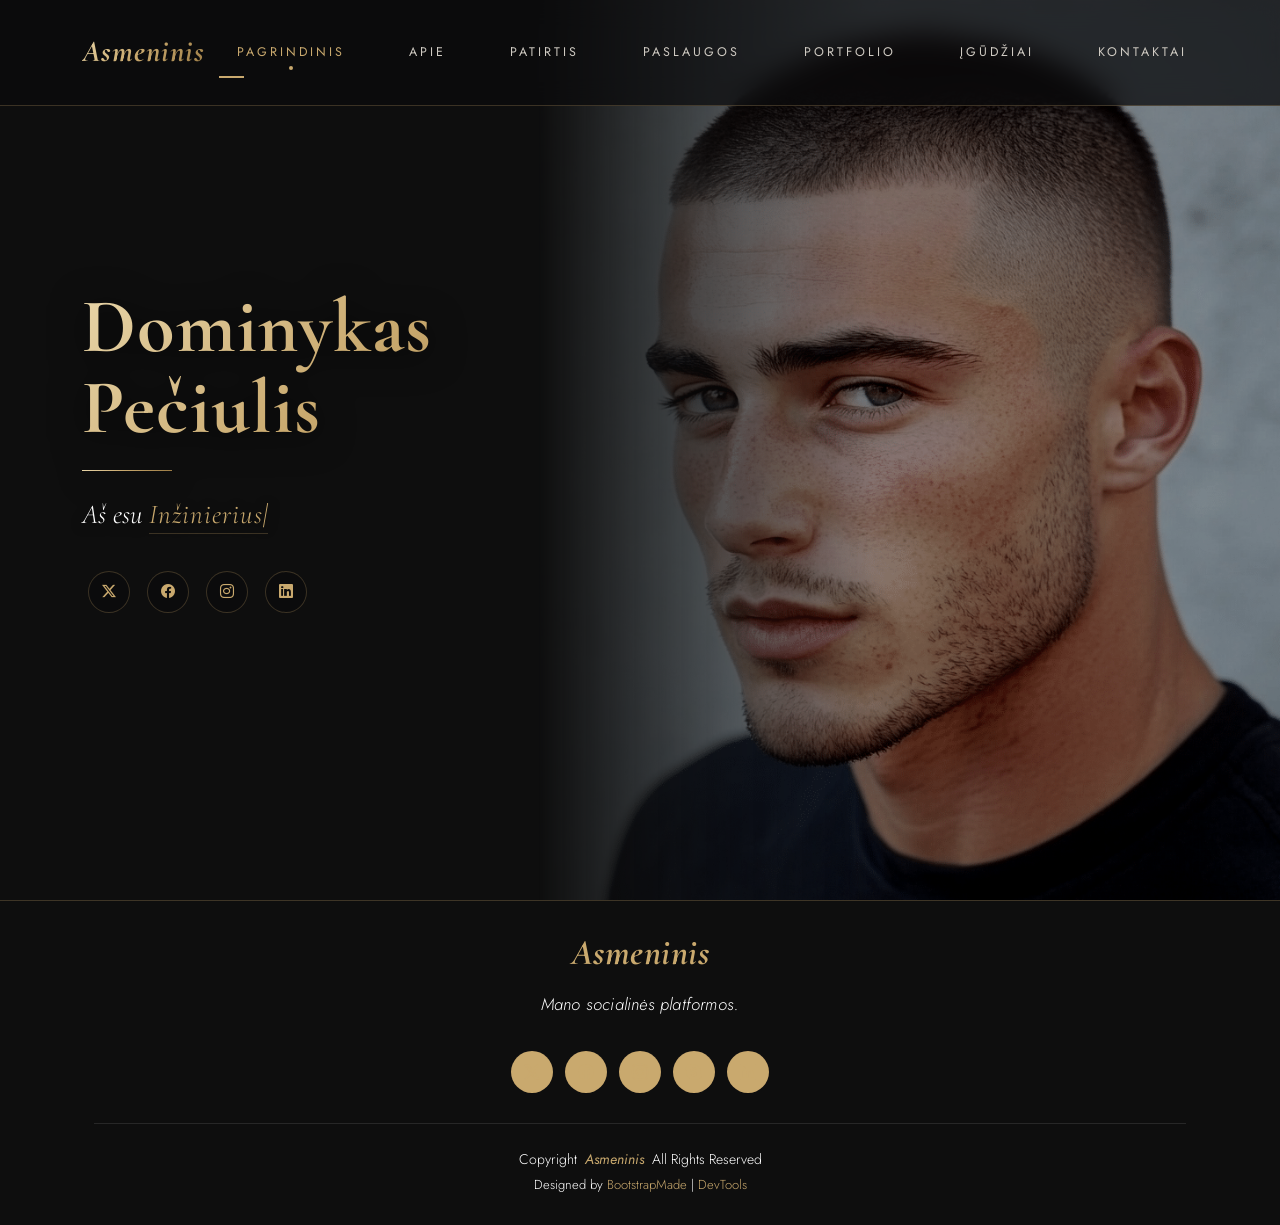
==== commit a6b4acaf: ";;" ====
--- a/index.html
+++ b/index.html
@@ -55,6 +55,7 @@
           <li><a href="resume.html">Patirtis</a></li>
           <li><a href="services.html">Paslaugos</a></li>
           <li><a href="portfolio.html">Portfolio</a></li>
+          <li><a href="skills.html">Įgūdžiai</a></li>
           <li><a href="contact.html">Kontaktai</a></li>
         </ul>
         <i class="mobile-nav-toggle d-xl-none bi bi-list"></i>
--- a/assets/css/custom.css
+++ b/assets/css/custom.css
@@ -675,4 +675,705 @@
   .hero::before {
     background: linear-gradient(to top, rgba(11, 11, 13, 0.95) 10%, rgba(11, 11, 13, 0.5) 100%) !important;
   }
+}
+
+/* =========================================================
+   7. ĮGŪDŽIŲ PAŽANGOS MODULIS (10 LD) – žaidimo stilius
+   ========================================================= */
+
+.skill-module {
+  --game-font: 'Cinzel', var(--heading-font);
+  --glow: 0 0 18px rgba(201, 169, 110, 0.55);
+  --c-planned: #7d776e;
+  --c-learning: #c9a96e;
+  --c-done: #f0d9a0;
+  padding: 90px 0 110px;
+  position: relative;
+  overflow: hidden;
+}
+/* Fono „žvaigždės“ */
+.skill-module::before {
+  content: "";
+  position: absolute;
+  inset: 0;
+  background-image:
+    radial-gradient(1px 1px at 12% 20%, rgba(232, 213, 168, 0.6), transparent),
+    radial-gradient(1px 1px at 68% 12%, rgba(232, 213, 168, 0.5), transparent),
+    radial-gradient(1.5px 1.5px at 85% 55%, rgba(232, 213, 168, 0.5), transparent),
+    radial-gradient(1px 1px at 30% 75%, rgba(232, 213, 168, 0.4), transparent),
+    radial-gradient(1px 1px at 52% 40%, rgba(232, 213, 168, 0.35), transparent);
+  animation: twinkle 6s ease-in-out infinite alternate;
+  pointer-events: none;
+}
+.skill-module .container {
+  position: relative;
+  z-index: 1;
+}
+
+/* Bendras „žaidimo rėmelis“ */
+.player-card,
+.stat-box,
+.kanban-column {
+  background:
+    linear-gradient(145deg, rgba(201, 169, 110, 0.07), rgba(255, 255, 255, 0.01)),
+    var(--surface-color);
+  border: 1px solid var(--line);
+  border-radius: var(--radius);
+  box-shadow: var(--shadow), inset 0 1px 0 rgba(232, 213, 168, 0.08);
+}
+
+/* ---------- 3. Žaidėjo kortelė ---------- */
+.player-card {
+  display: grid;
+  grid-template-columns: auto 1fr;
+  gap: 40px;
+  align-items: center;
+  padding: 40px 44px;
+  margin-bottom: 30px;
+  position: relative;
+}
+/* Auksiniai kampai */
+.player-card::before,
+.player-card::after {
+  content: "";
+  position: absolute;
+  width: 28px;
+  height: 28px;
+  border: 2px solid var(--accent-color);
+  pointer-events: none;
+}
+.player-card::before {
+  top: 10px; left: 10px;
+  border-right: 0; border-bottom: 0;
+  border-top-left-radius: 10px;
+}
+.player-card::after {
+  bottom: 10px; right: 10px;
+  border-left: 0; border-top: 0;
+  border-bottom-right-radius: 10px;
+}
+
+/* Lygio ženklas – šešiakampis */
+.level-badge {
+  padding: 4px;
+  background: var(--gold-gradient);
+  clip-path: polygon(50% 0, 100% 25%, 100% 75%, 50% 100%, 0 75%, 0 25%);
+  filter: drop-shadow(0 0 16px rgba(201, 169, 110, 0.6));
+  animation: float 4s ease-in-out infinite;
+}
+.level-hex {
+  width: 130px;
+  height: 148px;
+  display: flex;
+  flex-direction: column;
+  align-items: center;
+  justify-content: center;
+  background: radial-gradient(circle at 50% 35%, #2a2418, #0b0b0d 75%);
+  clip-path: polygon(50% 0, 100% 25%, 100% 75%, 50% 100%, 0 75%, 0 25%);
+}
+.level-word {
+  font-family: var(--game-font);
+  font-size: 0.85rem;
+  letter-spacing: 4px;
+  color: var(--accent-color);
+}
+.level-num {
+  font-family: var(--game-font);
+  font-size: 4rem;
+  font-weight: 800;
+  line-height: 1;
+  background: var(--gold-gradient);
+  -webkit-background-clip: text;
+  background-clip: text;
+  color: transparent;
+}
+
+.player-top {
+  display: flex;
+  justify-content: space-between;
+  align-items: flex-end;
+  gap: 20px;
+  margin-bottom: 18px;
+}
+.player-label {
+  display: block;
+  font-size: 0.72rem;
+  font-weight: 500;
+  text-transform: uppercase;
+  letter-spacing: 3px;
+  color: #8f8a82;
+  margin-bottom: 4px;
+}
+.player-rank {
+  font-family: var(--game-font);
+  font-size: 2.2rem;
+  font-weight: 700;
+  font-style: normal;
+  letter-spacing: 2px;
+  margin: 0;
+  background: var(--gold-gradient);
+  -webkit-background-clip: text;
+  background-clip: text;
+  color: transparent;
+}
+.player-xp {
+  text-align: right;
+}
+.xp-total {
+  font-family: var(--game-font);
+  font-size: 2.2rem;
+  font-weight: 700;
+  line-height: 1;
+  color: var(--heading-color);
+  text-shadow: var(--glow);
+}
+.xp-total small {
+  font-size: 1rem;
+  color: var(--accent-color);
+}
+
+/* ---------- 4. XP progreso juosta ---------- */
+.xp-bar {
+  position: relative;
+  height: 26px;
+  padding: 3px;
+  background: #070708;                         /* likusi dalis */
+  border: 1px solid var(--accent-color);
+  border-radius: 6px;
+  box-shadow: inset 0 2px 8px rgba(0, 0, 0, 0.8), 0 0 12px rgba(201, 169, 110, 0.2);
+  /* segmentų žymės kas 10 % */
+  background-image: repeating-linear-gradient(90deg, transparent 0 calc(10% - 1px), rgba(201, 169, 110, 0.18) calc(10% - 1px) 10%);
+}
+.xp-bar-fill {                                  /* užpildyta dalis */
+  position: relative;
+  height: 100%;
+  border-radius: 3px;
+  background: linear-gradient(180deg, #f6e6bd 0%, #c9a96e 50%, #8a6a35 100%);
+  box-shadow: 0 0 14px rgba(232, 213, 168, 0.7);
+  overflow: hidden;
+  animation: fill-in 1.6s var(--ease) both;
+}
+/* Blizgesys, bėgantis per juostą */
+.xp-bar-fill::after {
+  content: "";
+  position: absolute;
+  top: 0;
+  left: -60%;
+  width: 50%;
+  height: 100%;
+  background: linear-gradient(90deg, transparent, rgba(255, 255, 255, 0.6), transparent);
+  transform: skewX(-20deg);
+  animation: shine 2.8s ease-in-out infinite;
+}
+.xp-bar-text {
+  position: absolute;
+  inset: 0;
+  display: flex;
+  align-items: center;
+  justify-content: center;
+  font-family: var(--game-font);
+  font-size: 0.8rem;
+  font-weight: 700;
+  letter-spacing: 2px;
+  color: #fff;
+  text-shadow: 0 1px 3px #000, 0 0 6px #000;
+}
+.xp-bar-foot {
+  display: flex;
+  justify-content: space-between;
+  flex-wrap: wrap;
+  gap: 8px;
+  margin-top: 10px;
+  font-size: 0.85rem;
+  color: #a8a29a;
+}
+.xp-bar-foot strong {
+  font-weight: 500;
+  color: var(--gold-light);
+}
+.xp-bar-foot i {
+  color: var(--accent-color);
+}
+
+/* Rangų kelias */
+.rank-path {
+  list-style: none;
+  display: grid;
+  grid-template-columns: repeat(4, 1fr);
+  margin: 26px 0 0;
+  padding: 0;
+  position: relative;
+}
+.rank-path::before {
+  content: "";
+  position: absolute;
+  top: 17px;
+  left: 12.5%;
+  right: 12.5%;
+  height: 2px;
+  background: linear-gradient(90deg, var(--accent-color) 0%, var(--accent-color) 66%, #3a362f 66%);
+}
+.rank-step {
+  display: flex;
+  flex-direction: column;
+  align-items: center;
+  text-align: center;
+  gap: 4px;
+  position: relative;
+}
+.rank-dot {
+  width: 36px;
+  height: 36px;
+  display: flex;
+  align-items: center;
+  justify-content: center;
+  border-radius: 50%;
+  font-family: var(--game-font);
+  font-weight: 700;
+  font-size: 0.95rem;
+  background: var(--surface-color);
+  border: 2px solid #3a362f;
+  color: #6f6a63;
+}
+.rank-name {
+  font-size: 0.78rem;
+  font-weight: 500;
+  letter-spacing: 1px;
+  color: #8f8a82;
+}
+.rank-range {
+  font-size: 0.68rem;
+  color: #6f6a63;
+}
+.rank-step.reached .rank-dot {
+  background: var(--gold-gradient);
+  border-color: transparent;
+  color: #0b0b0d;
+}
+.rank-step.current .rank-dot {
+  background: #0b0b0d;
+  border-color: var(--gold-light);
+  color: var(--gold-light);
+  box-shadow: 0 0 0 4px rgba(201, 169, 110, 0.2), var(--glow);
+  animation: pulse 2s ease-in-out infinite;
+}
+.rank-step.reached .rank-name,
+.rank-step.current .rank-name {
+  color: var(--heading-color);
+}
+.rank-step.current .rank-name {
+  color: var(--gold-light);
+}
+
+/* ---------- 5. Statistika (pasiekimai) ---------- */
+.skill-stats {
+  display: grid;
+  grid-template-columns: repeat(3, 1fr);
+  gap: 24px;
+  margin-bottom: 50px;
+}
+.stat-box {
+  display: flex;
+  align-items: center;
+  gap: 18px;
+  padding: 22px 24px;
+  transition: transform 0.4s var(--ease), box-shadow 0.4s var(--ease), border-color 0.4s;
+}
+.stat-box:hover {
+  transform: translateY(-6px);
+  border-color: var(--accent-color);
+  box-shadow: var(--shadow), var(--shadow-gold);
+}
+.stat-icon {
+  flex: 0 0 62px;
+  width: 62px;
+  height: 62px;
+  display: flex;
+  align-items: center;
+  justify-content: center;
+  border-radius: 14px;
+  background: radial-gradient(circle at 50% 30%, #2a2418, #0b0b0d);
+  border: 1px solid var(--accent-color);
+  box-shadow: inset 0 0 12px rgba(201, 169, 110, 0.25);
+  font-size: 1.7rem;
+  color: var(--gold-light);
+}
+/* Procentų žiedas */
+.stat-ring {
+  border: 0;
+  border-radius: 50%;
+  background: conic-gradient(var(--accent-color) calc(var(--p) * 1%), #2a2620 0);
+  position: relative;
+}
+.stat-ring::before {
+  content: "";
+  position: absolute;
+  inset: 6px;
+  border-radius: 50%;
+  background: var(--surface-color);
+}
+.stat-ring span {
+  position: relative;
+  font-family: var(--game-font);
+  font-size: 0.8rem;
+  font-weight: 700;
+}
+.stat-value {
+  display: block;
+  font-family: var(--game-font);
+  font-size: 2.2rem;
+  font-weight: 700;
+  line-height: 1.1;
+  color: var(--heading-color);
+}
+.stat-label {
+  font-size: 0.72rem;
+  font-weight: 500;
+  text-transform: uppercase;
+  letter-spacing: 2px;
+  color: #a8a29a;
+}
+
+/* ---------- 2. Kanban – užduočių lenta ---------- */
+.kanban {
+  display: grid;
+  grid-template-columns: repeat(3, 1fr);
+  gap: 24px;
+  align-items: start;
+}
+.kanban-column {
+  display: flex;
+  flex-direction: column;
+  gap: 14px;
+  padding: 20px;
+  border-top: 3px solid var(--col);
+}
+.kanban-planned  { --col: var(--c-planned); }
+.kanban-learning { --col: var(--c-learning); }
+.kanban-done     { --col: var(--c-done); }
+
+.kanban-head {
+  display: flex;
+  align-items: center;
+  gap: 10px;
+  padding-bottom: 14px;
+  margin-bottom: 4px;
+  border-bottom: 1px solid var(--line);
+}
+.kanban-head i {
+  font-size: 1.2rem;
+  color: var(--col);
+}
+.kanban-head h4 {
+  flex: 1;
+  margin: 0;
+  font-family: var(--game-font);
+  font-size: 1.15rem;
+  font-weight: 700;
+  letter-spacing: 2px;
+  text-transform: uppercase;
+}
+.kanban-count {
+  min-width: 30px;
+  height: 30px;
+  display: inline-flex;
+  align-items: center;
+  justify-content: center;
+  border-radius: 8px;
+  font-family: var(--game-font);
+  font-weight: 700;
+  font-size: 0.85rem;
+  background: rgba(255, 255, 255, 0.04);
+  border: 1px solid var(--col);
+  color: var(--col);
+}
+
+/* Įgūdžio kortelė – kaip žaidimo daiktas */
+.skill-card {
+  display: flex;
+  align-items: center;
+  gap: 14px;
+  padding: 14px;
+  background: linear-gradient(135deg, rgba(255, 255, 255, 0.035), rgba(0, 0, 0, 0.2));
+  border: 1px solid rgba(255, 255, 255, 0.07);
+  border-radius: 12px;
+  transition: transform 0.3s var(--ease), border-color 0.3s, box-shadow 0.3s;
+}
+.skill-card:hover {
+  transform: translateY(-4px) scale(1.02);
+  border-color: var(--col);
+  box-shadow: 0 10px 25px -10px rgba(0, 0, 0, 0.8), 0 0 18px -4px var(--col);
+}
+.skill-icon {
+  flex: 0 0 52px;
+  width: 52px;
+  height: 52px;
+  display: flex;
+  align-items: center;
+  justify-content: center;
+  border-radius: 10px;
+  font-size: 1.6rem;
+  color: var(--col);
+  background: radial-gradient(circle at 50% 30%, rgba(255, 255, 255, 0.08), rgba(0, 0, 0, 0.4));
+  border: 1px solid var(--col);
+}
+.skill-body {
+  flex: 1;
+  min-width: 0;
+}
+.skill-name {
+  font-family: var(--default-font);
+  font-size: 1.02rem;
+  font-weight: 500;
+  letter-spacing: 0.5px;
+  margin: 0 0 8px;
+}
+.skill-meta {
+  display: flex;
+  justify-content: space-between;
+  align-items: center;
+  gap: 8px;
+}
+.skill-status {
+  display: inline-flex;
+  align-items: center;
+  gap: 4px;
+  font-size: 0.64rem;
+  font-weight: 600;
+  text-transform: uppercase;
+  letter-spacing: 1.5px;
+  padding: 3px 10px;
+  border-radius: 6px;
+  border: 1px solid;
+}
+.status-planned  { color: #a8a29a; border-color: #4a4640; }
+.status-learning { color: var(--accent-color); border-color: var(--accent-color); background: rgba(201, 169, 110, 0.08); }
+.status-done     { color: #0b0b0d; background: var(--gold-gradient); border-color: transparent; }
+.skill-xp {
+  font-family: var(--game-font);
+  font-size: 0.95rem;
+  font-weight: 700;
+  color: var(--col);
+  white-space: nowrap;
+}
+
+/* Būsenų skirtumai */
+.kanban-planned .skill-card {
+  opacity: 0.7;
+  filter: grayscale(0.6);
+}
+.kanban-planned .skill-card:hover {
+  opacity: 1;
+  filter: none;
+}
+.kanban-learning .skill-card {
+  animation: glow-pulse 2.6s ease-in-out infinite;
+}
+.kanban-done .skill-icon {
+  background: var(--gold-gradient);
+  color: #0b0b0d;
+  border-color: transparent;
+  box-shadow: 0 0 14px rgba(232, 213, 168, 0.45);
+}
+
+/* ---------- Animacijos ---------- */
+@keyframes float {
+  0%, 100% { transform: translateY(0); }
+  50%      { transform: translateY(-8px); }
+}
+@keyframes shine {
+  0%   { left: -60%; }
+  60%, 100% { left: 130%; }
+}
+@keyframes fill-in {
+  from { width: 0; }
+}
+@keyframes pulse {
+  0%, 100% { box-shadow: 0 0 0 4px rgba(201, 169, 110, 0.2), 0 0 10px rgba(201, 169, 110, 0.4); }
+  50%      { box-shadow: 0 0 0 8px rgba(201, 169, 110, 0.08), 0 0 22px rgba(201, 169, 110, 0.8); }
+}
+@keyframes glow-pulse {
+  0%, 100% { box-shadow: 0 0 0 rgba(201, 169, 110, 0); }
+  50%      { box-shadow: 0 0 16px -4px rgba(201, 169, 110, 0.6); }
+}
+@keyframes twinkle {
+  from { opacity: 0.4; }
+  to   { opacity: 1; }
+}
+
+/* ---------- Prisitaikymas ---------- */
+@media (max-width: 991px) {
+  .player-card {
+    grid-template-columns: 1fr;
+    justify-items: center;
+    padding: 34px 26px;
+    gap: 26px;
+  }
+  .player-main {
+    width: 100%;
+  }
+  .kanban {
+    grid-template-columns: 1fr;
+  }
+  .skill-stats {
+    grid-template-columns: 1fr;
+  }
+}
+@media (max-width: 575px) {
+  .player-top {
+    flex-direction: column;
+    align-items: center;
+    text-align: center;
+  }
+  .player-xp {
+    text-align: center;
+  }
+  .player-rank,
+  .xp-total {
+    font-size: 1.8rem;
+  }
+  .rank-name {
+    font-size: 0.62rem;
+    letter-spacing: 0;
+    max-width: 100%;
+    overflow-wrap: anywhere;
+  }
+  .rank-step:not(.current) .rank-name,
+  .rank-range {
+    display: none;
+  }
+}
+
+/* =========================================================
+   8. PAPILDOMA UŽDUOTIS (10 LD)
+   ========================================================= */
+
+/* ---------- 8.1 „Paslaugos“: animuotas gradientinis fonas ---------- */
+.services.section {
+  position: relative;
+  overflow: hidden;
+  background: linear-gradient(120deg,
+      #0b0b0d 0%,
+      #4a3412 20%,
+      #7a5a26 40%,
+      #2b1f10 60%,
+      #5c4218 80%,
+      #0b0b0d 100%);
+  background-size: 300% 300%;
+  animation: gradient-shift 10s ease-in-out infinite;   /* judėjimas */
+}
+/* Pulsuojantis auksinis švytėjimas virš gradiento */
+.services.section::before {
+  content: "";
+  position: absolute;
+  inset: -20%;
+  background:
+    radial-gradient(circle at 25% 30%, rgba(232, 213, 168, 0.30), transparent 40%),
+    radial-gradient(circle at 75% 70%, rgba(232, 213, 168, 0.15), transparent 45%);
+  animation: glow-breathe 6s ease-in-out infinite;       /* pulsavimas */
+  pointer-events: none;
+}
+.services.section > .container {
+  position: relative;
+  z-index: 1;
+}
+
+@keyframes gradient-shift {
+  0%   { background-position: 0% 50%; }
+  50%  { background-position: 100% 50%; }
+  100% { background-position: 0% 50%; }
+}
+@keyframes glow-breathe {
+  0%, 100% { opacity: 0.5; transform: scale(1); }
+  50%      { opacity: 1;   transform: scale(1.08); }
+}
+
+/* ---------- 8.2 „Apie“: animuotos CSS figūros ---------- */
+.about.section {
+  position: relative;
+  overflow: hidden;
+}
+.about.section > .container {
+  position: relative;
+  z-index: 1;
+}
+.css-shapes {
+  position: absolute;
+  inset: 0;
+  z-index: 0;
+  pointer-events: none;
+}
+.shape {
+  position: absolute;
+  opacity: 0.55;
+}
+
+/* 1. Trikampis – sukasi */
+.shape-triangle {
+  top: 12%;
+  right: 6%;
+  width: 110px;
+  height: 95px;
+  background: var(--gold-gradient);
+  clip-path: polygon(50% 0, 100% 100%, 0 100%);
+  filter: drop-shadow(0 0 12px rgba(201, 169, 110, 0.6));
+  animation: spin 12s linear infinite;
+}
+
+/* 2. Apskritimas (žiedas) – didėja ir mažėja */
+.shape-circle {
+  bottom: 10%;
+  left: 4%;
+  width: 140px;
+  height: 140px;
+  border-radius: 50%;
+  border: 3px solid var(--accent-color);
+  box-shadow: 0 0 25px rgba(201, 169, 110, 0.5), inset 0 0 25px rgba(201, 169, 110, 0.3);
+  animation: grow 5s ease-in-out infinite;
+}
+
+/* 3. Rombas – plūduriuoja įvairiomis kryptimis */
+.shape-diamond {
+  top: 55%;
+  right: 18%;
+  width: 60px;
+  height: 60px;
+  border: 2px solid var(--gold-light);
+  background: rgba(201, 169, 110, 0.12);
+  transform: rotate(45deg);
+  animation: floating 7s ease-in-out infinite;
+}
+
+/* 4. Mažas apskritimas – plūduriuoja */
+.shape-dot {
+  top: 18%;
+  left: 40%;
+  width: 26px;
+  height: 26px;
+  border-radius: 50%;
+  background: var(--gold-gradient);
+  box-shadow: 0 0 18px rgba(232, 213, 168, 0.8);
+  animation: floating 9s ease-in-out infinite reverse;
+}
+
+@keyframes spin {
+  from { transform: rotate(0deg); }
+  to   { transform: rotate(360deg); }
+}
+@keyframes grow {
+  0%, 100% { transform: scale(0.8); opacity: 0.35; }
+  50%      { transform: scale(1.25); opacity: 0.7; }
+}
+@keyframes floating {
+  0%   { transform: translate(0, 0) rotate(45deg); }
+  25%  { transform: translate(25px, -30px) rotate(45deg); }
+  50%  { transform: translate(-15px, -55px) rotate(45deg); }
+  75%  { transform: translate(-30px, -20px) rotate(45deg); }
+  100% { transform: translate(0, 0) rotate(45deg); }
+}
+
+@media (max-width: 991px) {
+  .shape { opacity: 0.3; }
+  .shape-triangle { width: 70px; height: 60px; }
+  .shape-circle { width: 90px; height: 90px; }
 }
